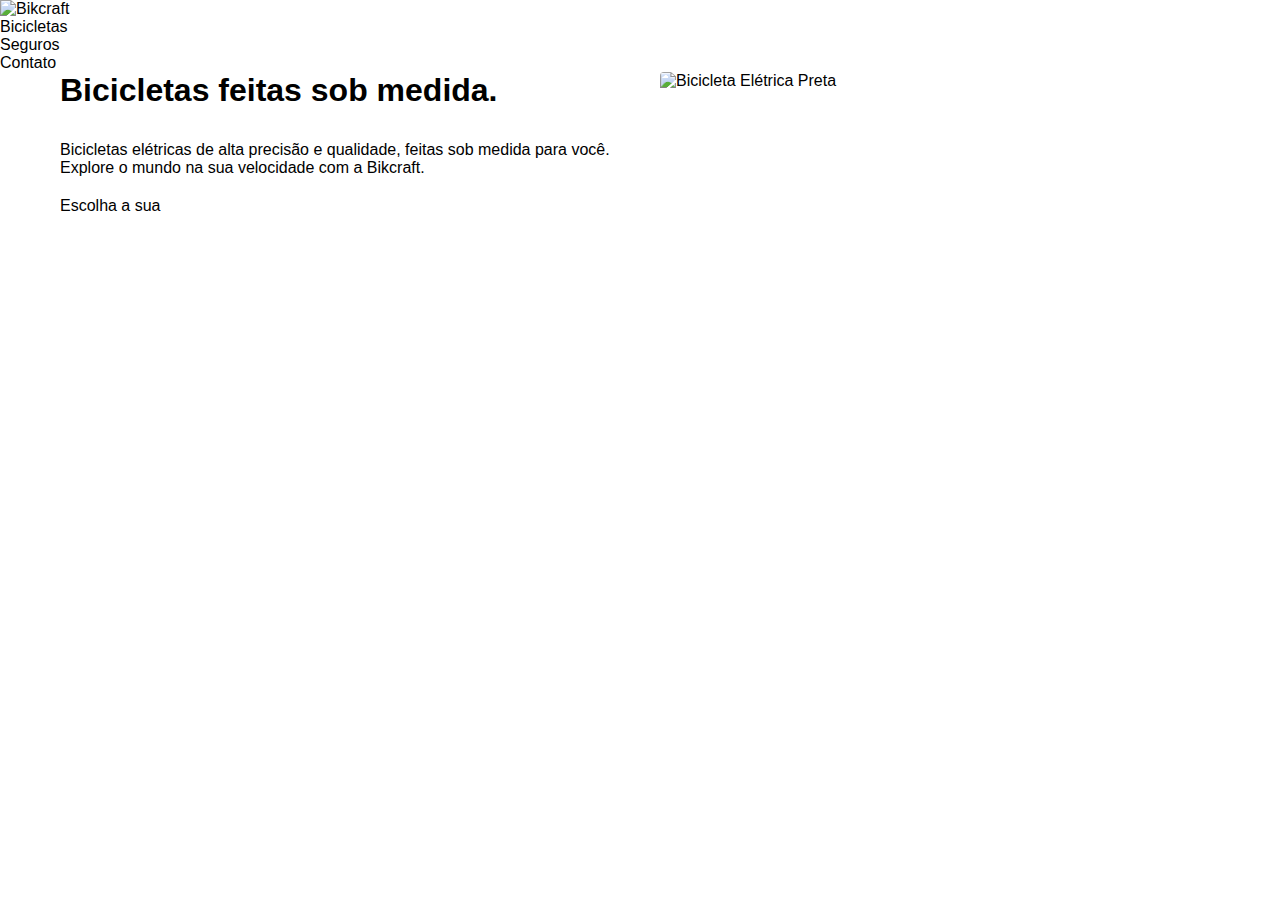
==== index.html @ aed79783 "Atualização tipografias" ====
<!DOCTYPE html>
<html lang="pt-br">

    <head>
        <meta charset="UTF-8">
        <meta http-equiv="X-UA-Compatible" content="IE=edge">
        <meta name="viewport" content="width=device-width, initial-scale=1.0">
        <meta name="description"
            content="Bicicletas elétricas de alta precisão e qualidade, feitas sob medida para você. Explore o mundo na sua velocidade com a Bikcraft.">
        <title>Bikcraft - Bicicletas Elétricas</title>
        <link rel="stylesheet" href="./css/style.css">

        <link rel="preconnect" href="https://fonts.googleapis.com">
        <link rel="preconnect" href="https://fonts.gstatic.com" crossorigin>
        <link href="https://fonts.googleapis.com/css2?"
            family=Poppins:wght@400;600&family=Roboto:wght@400;500&display=swap" rel="stylesheet">
    </head>

    <body>
        <header class="header-bg">
            <div class="header">
                <a href="./"><img src="./img/bikcraft.svg" alt="Bikcraft" /></a>
                <nav aria-label="primaria">
                    <ul class="header-menu">
                        <li><a href="bicicletas.html">Bicicletas</a></li>
                        <li><a href="seguros.html">Seguros</a></li>
                        <li><a href="contato.html">Contato</a></li>
                    </ul>
                </nav>
            </div>
        </header>

        <main class="introducao-bg">
            <div class="introducao">
                <div class="introducao-conteudo cor-0">
                    <h1 class="font-1-xxl">Bicicletas feitas sob medida<span class="cor-p1">.</span></h1>
                    <p class="font-2-l">Bicicletas elétricas de alta precisão e qualidade, feitas sob medida para
                        você. Explore o mundo
                        na sua velocidade com
                        a Bikcraft.</p>
                    <a class="botao" href="./bicicletas.html">Escolha a sua</a>
                </div>
                <div class="introducao-imagem">
                    <img src="./img/fotos/introducao.jpg" alt="Bicicleta Elétrica Preta">
                </div>
            </div>
        </main>
    </body>

</html>
---- css/style.css ----
/* reset */
@import url(./global/global.css);
/* Header */
@import url(./global/header.css);
/* Home */
@import url(./home/intro.css);/*# sourceMappingURL=style.css.map */
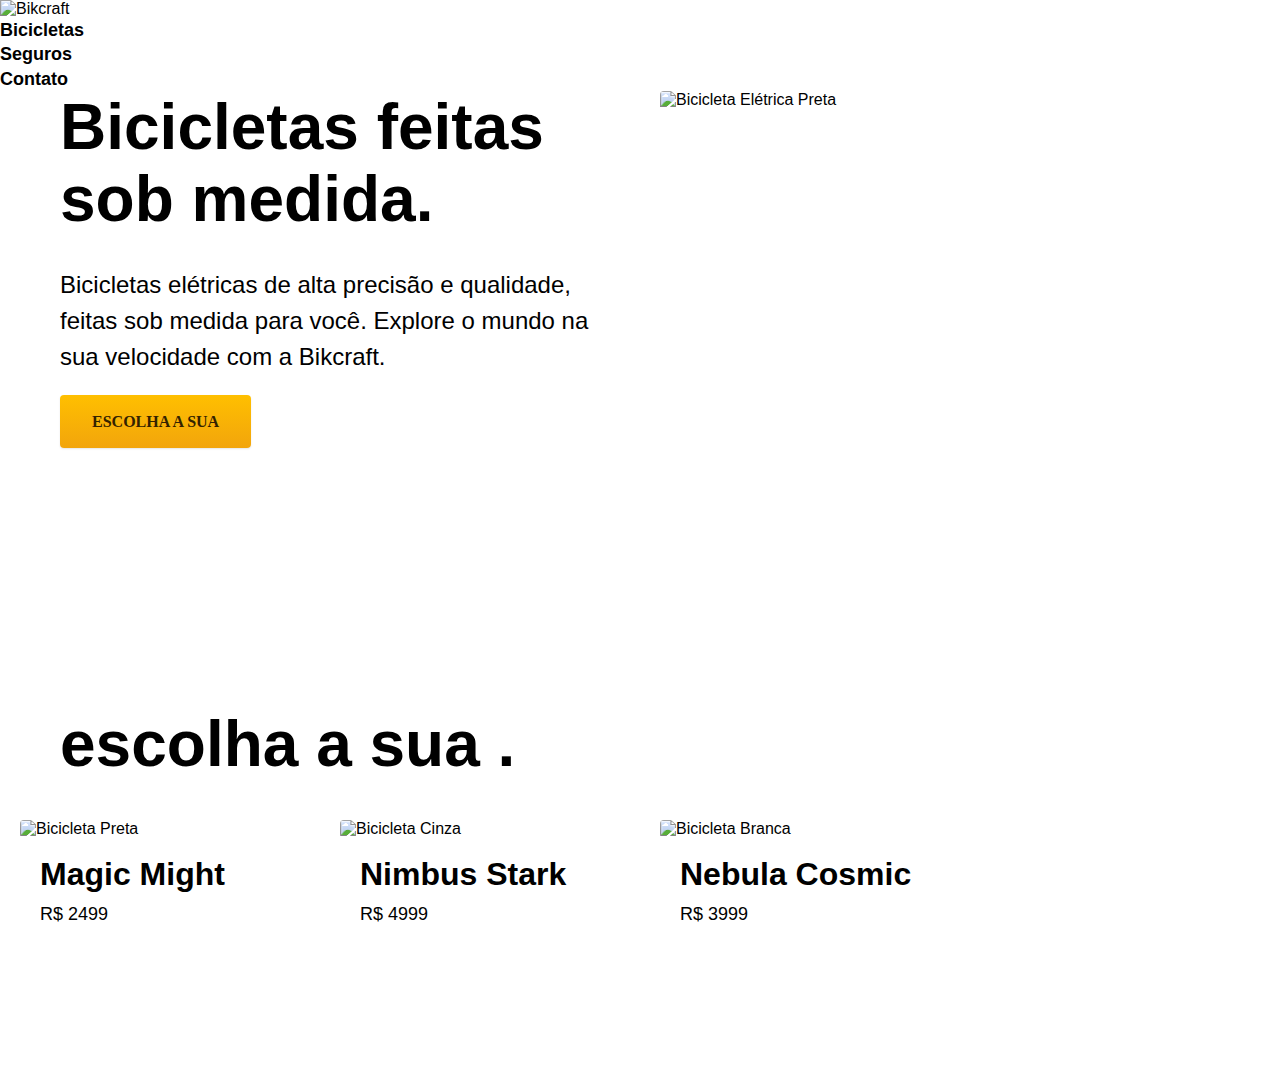
==== commit 934c9dfc: "Criação lista bicicletas" ====
--- a/index.html
+++ b/index.html
@@ -21,7 +21,7 @@
             <div class="header">
                 <a href="./"><img src="./img/bikcraft.svg" alt="Bikcraft" /></a>
                 <nav aria-label="primaria">
-                    <ul class="header-menu">
+                    <ul class="header-menu font-1-m-b cor-0">
                         <li><a href="bicicletas.html">Bicicletas</a></li>
                         <li><a href="seguros.html">Seguros</a></li>
                         <li><a href="contato.html">Contato</a></li>
@@ -45,6 +45,32 @@
                 </div>
             </div>
         </main>
+        <article class="bicicleta-lista">
+            <h2 class="font-1-xxl">escolha a sua <span class="cor-p1">.</span></h2>
+            <ul>
+                <li>
+                    <a href="./bicicletas/magic.html">
+                        <img src="./img/bicicletas/magic-home.jpg" alt="Bicicleta Preta">
+                        <h3 class="font-1-xl">Magic Might</h3>
+                        <span class="font-2-m cor-8">R$ 2499</span>
+                    </a>
+                </li>
+                <li>
+                    <a href="./bicicletas/nimbus.html">
+                        <img src="./img/bicicletas/nimbus-home.jpg" alt="Bicicleta Cinza">
+                        <h3 class="font-1-xl">Nimbus Stark</h3>
+                        <span class="font-2-m cor-8">R$ 4999</span>
+                    </a>
+                </li>
+                <li>
+                    <a href="./bicicletas/nebula.html">
+                        <img src="./img/bicicletas/nebula-home.jpg" alt="Bicicleta Branca">
+                        <h3 class="font-1-xl">Nebula Cosmic</h3>
+                        <span class="font-2-m cor-8">R$ 3999</span>
+                    </a>
+                </li>
+            </ul>
+        </article>
     </body>
 
 </html>
--- a/css/style.css
+++ b/css/style.css
@@ -1,6 +1,10 @@
-/* reset */
+/* Global */
 @import url(./global/global.css);
+@import url(./Utilidades/cores.css);
+@import url(./Utilidades/componentes.css);
+@import url(./Utilidades/tipografia.css);
 /* Header */
 @import url(./global/header.css);
 /* Home */
-@import url(./home/intro.css);/*# sourceMappingURL=style.css.map */+@import url(./home/intro.css);
+@import url(./home/bicicletas.css);/*# sourceMappingURL=style.css.map */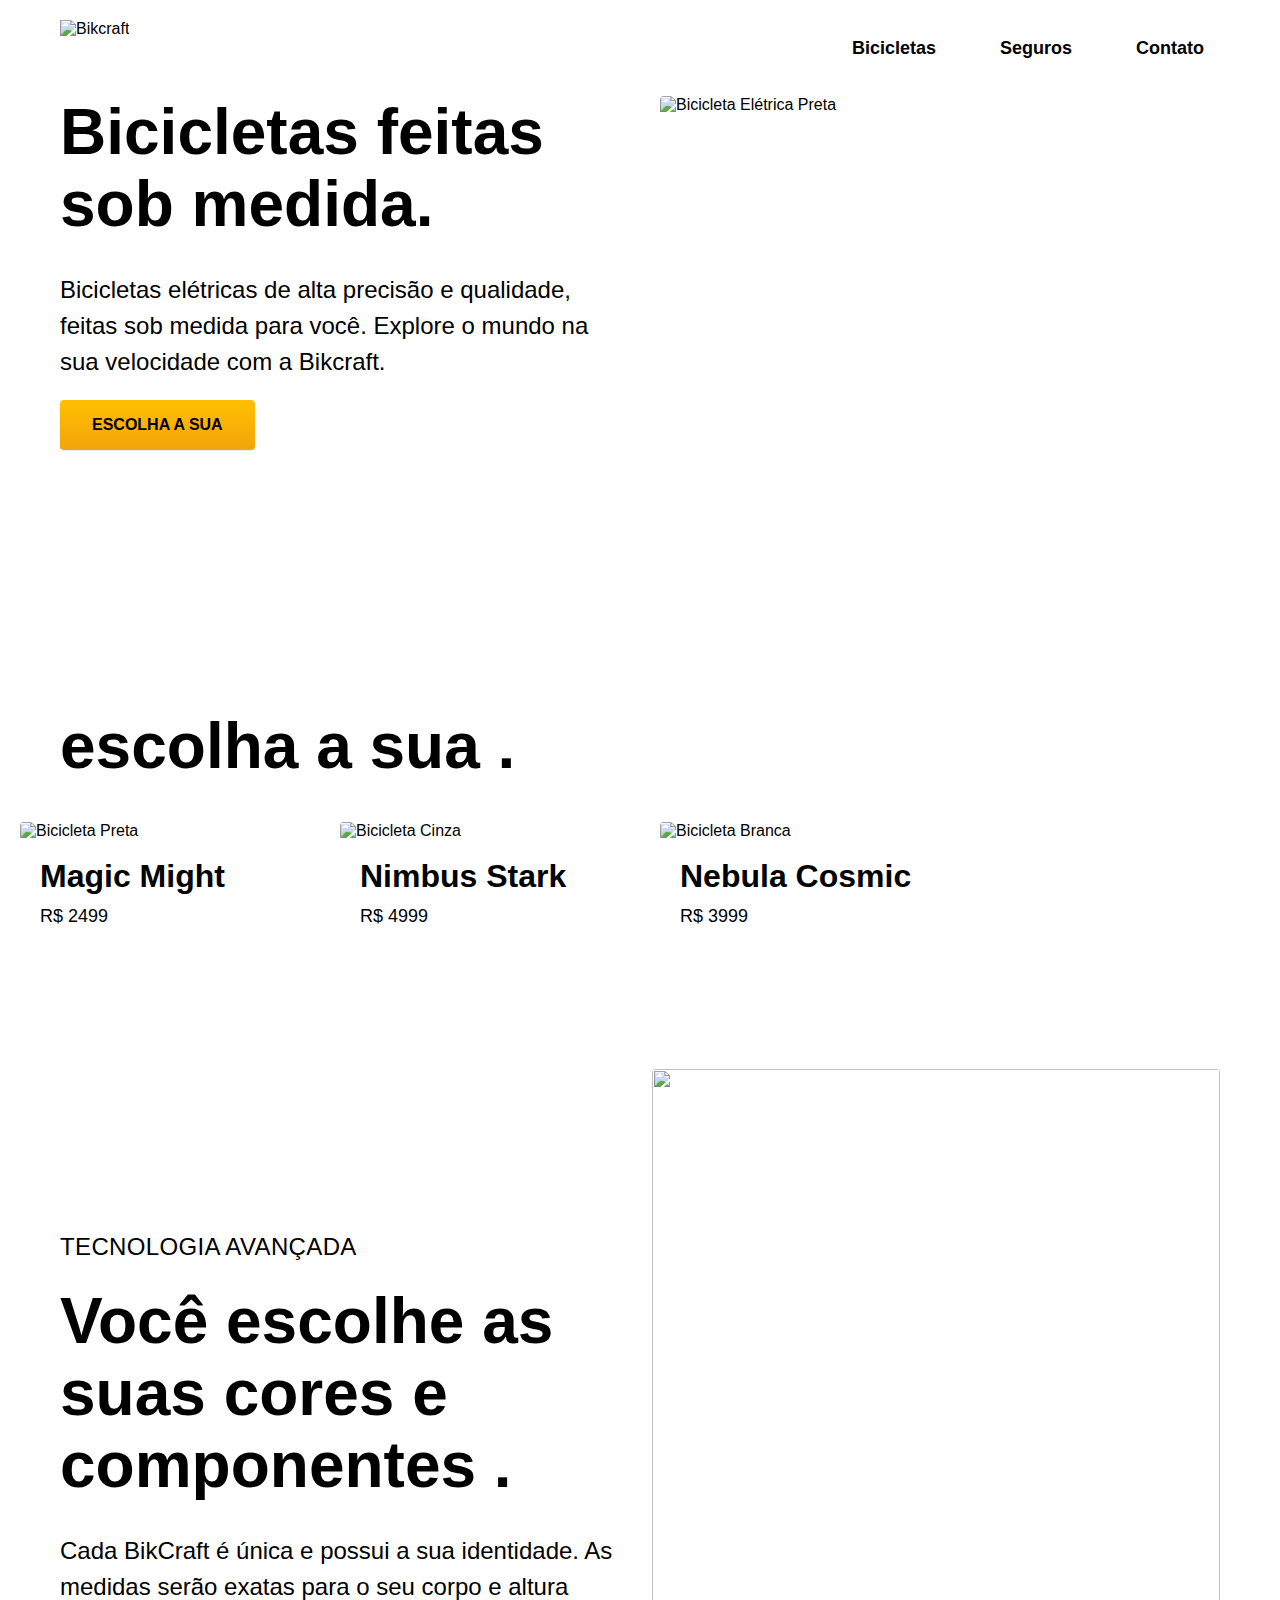
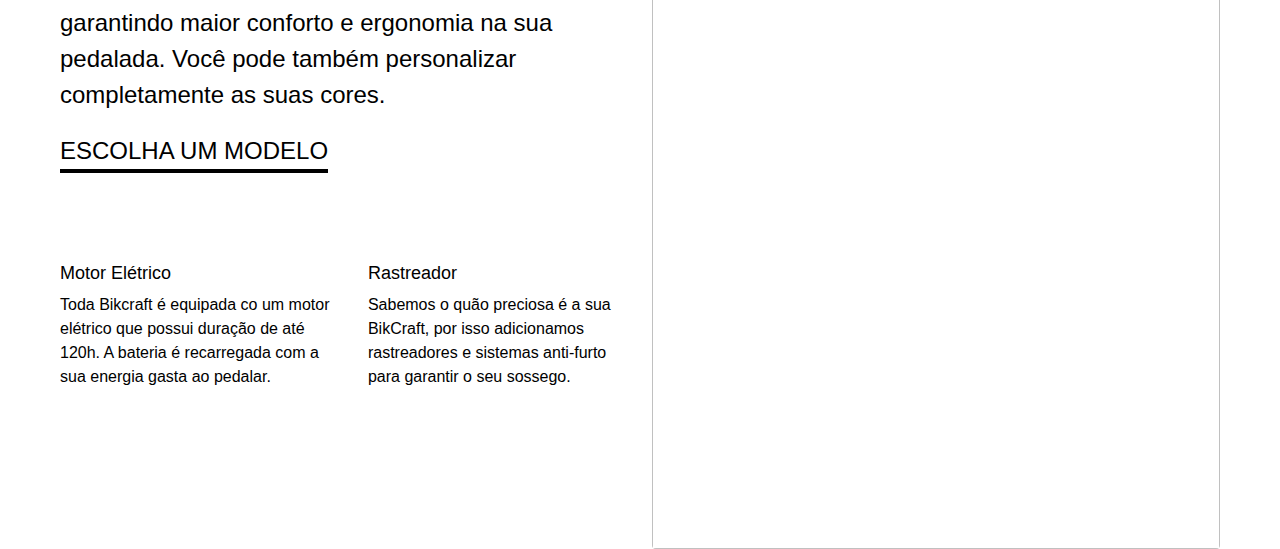
==== commit 31ff1d11: "Estilização tecnologia" ====
--- a/index.html
+++ b/index.html
@@ -18,7 +18,7 @@
 
     <body>
         <header class="header-bg">
-            <div class="header">
+            <div class="container header">
                 <a href="./"><img src="./img/bikcraft.svg" alt="Bikcraft" /></a>
                 <nav aria-label="primaria">
                     <ul class="header-menu font-1-m-b cor-0">
@@ -31,7 +31,7 @@
         </header>
 
         <main class="introducao-bg">
-            <div class="introducao">
+            <div class="container introducao">
                 <div class="introducao-conteudo cor-0">
                     <h1 class="font-1-xxl">Bicicletas feitas sob medida<span class="cor-p1">.</span></h1>
                     <p class="font-2-l">Bicicletas elétricas de alta precisão e qualidade, feitas sob medida para
@@ -46,7 +46,7 @@
             </div>
         </main>
         <article class="bicicleta-lista">
-            <h2 class="font-1-xxl">escolha a sua <span class="cor-p1">.</span></h2>
+            <h2 class="container font-1-xxl">escolha a sua <span class="cor-p1">.</span></h2>
             <ul>
                 <li>
                     <a href="./bicicletas/magic.html">
@@ -71,6 +71,40 @@
                 </li>
             </ul>
         </article>
+        <article class="tecnologia-bg">
+            <div class="tecnologia container">
+                <div class="tecnologia-conteudo">
+                    <span class="font-2-l-b cor-5">Tecnologia Avançada</span>
+                    <h2 class="font-1-xxl cor-0">Você escolhe as suas cores e componentes <span class="cor-p1">.</span>
+                    </h2>
+                    <p class="font-2-l cor-5">Cada BikCraft é única e possui a sua identidade. As medidas serão exatas
+                        para o seu corpo e
+                        altura garantindo maior conforto e ergonomia na sua pedalada. Você pode também personalizar
+                        completamente as suas cores.</p>
+                    <a class="link" href="./bicicletas">Escolha um modelo</a>
+                    <div class="tecnologia-vantagens">
+                        <div>
+                            <img src="./img/icones/eletrica.svg" alt="">
+                            <h3 class="font-1-m cor-0">Motor Elétrico</h3>
+                            <p class="font-2-s cor-5">Toda Bikcraft é equipada co um motor elétrico que possui duração
+                                de
+                                até 120h. A bateria é
+                                recarregada com a sua energia gasta ao pedalar.</p>
+                        </div>
+                        <div>
+                            <img src="./img/icones/rastreador.svg" alt="">
+                            <h3 class="font-1-m cor-0">Rastreador</h3>
+                            <p class="font-2-s cor-5">Sabemos o quão preciosa é a sua BikCraft, por isso adicionamos
+                                rastreadores e sistemas
+                                anti-furto para garantir o seu sossego.</p>
+                        </div>
+                    </div>
+                </div>
+                <div class="tecnologia-img">
+                    <img src="./img/fotos/tecnologia.jpg" alt="">
+                </div>
+            </div>
+        </article>
     </body>
 
 </html>
--- a/css/style.css
+++ b/css/style.css
@@ -7,4 +7,5 @@
 @import url(./global/header.css);
 /* Home */
 @import url(./home/intro.css);
-@import url(./home/bicicletas.css);/*# sourceMappingURL=style.css.map */+@import url(./home/bicicletas.css);
+@import url(./home/tecnologia.css);/*# sourceMappingURL=style.css.map */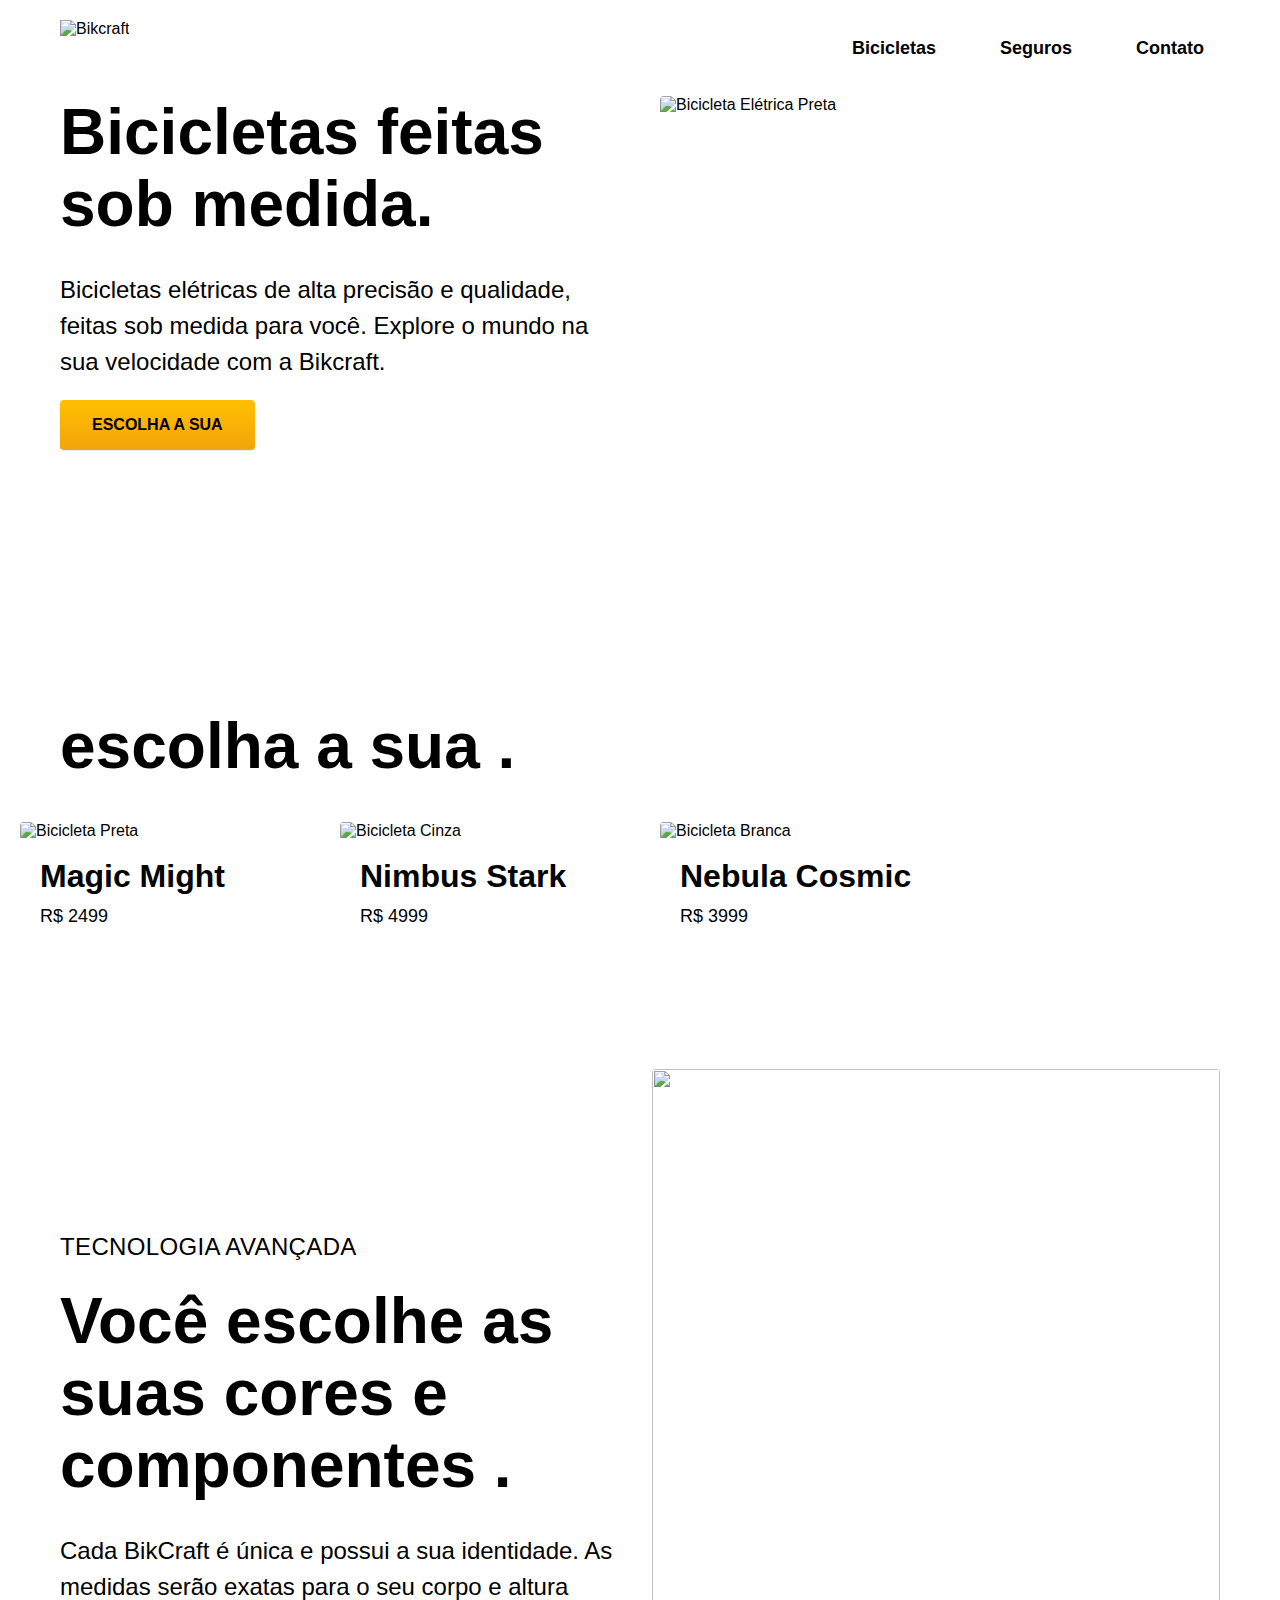
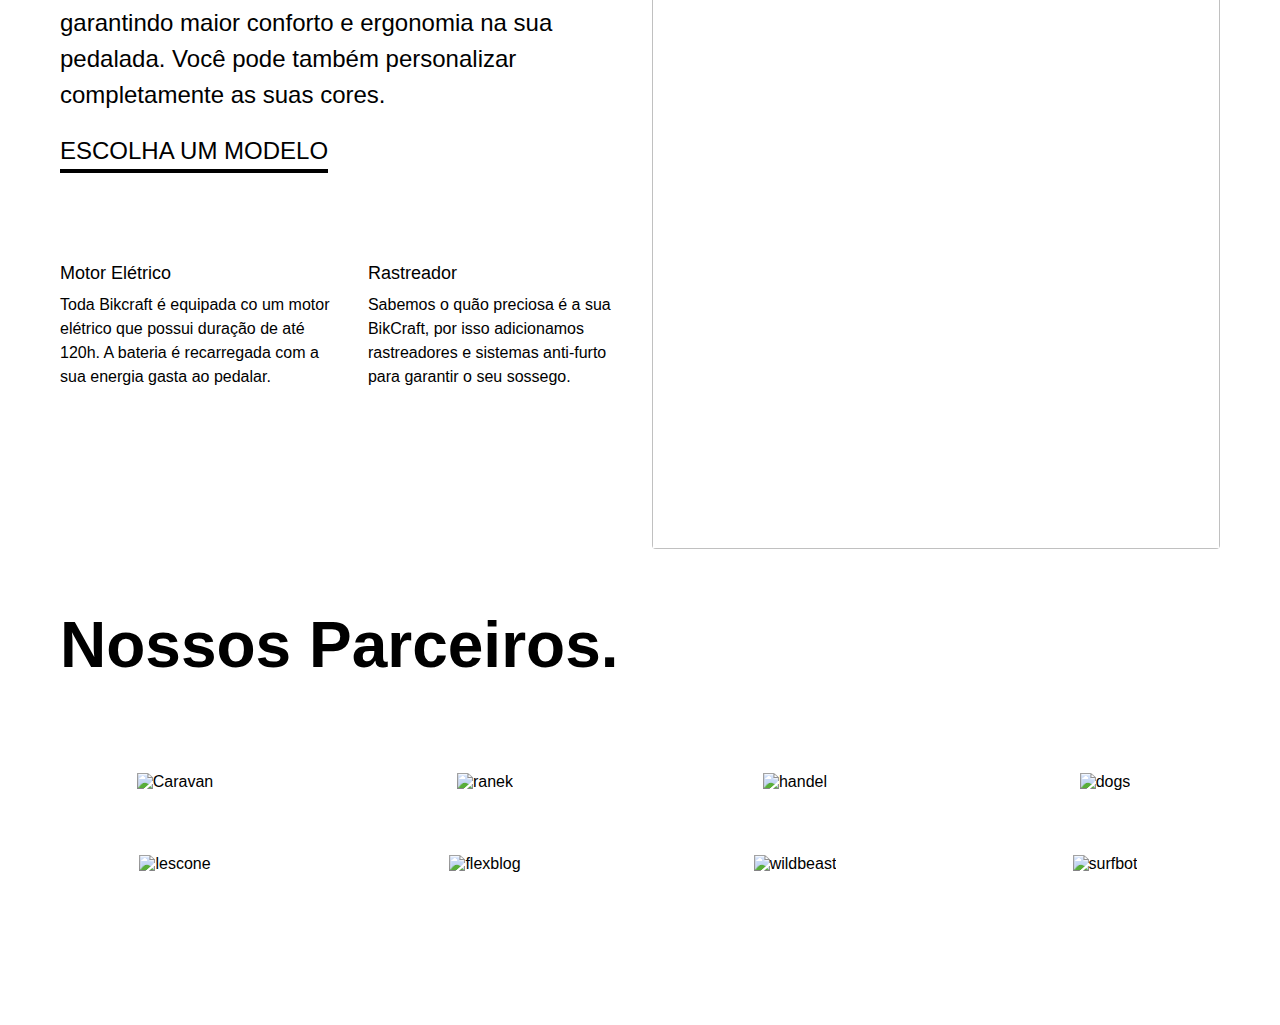
==== commit 31c85c24: "Seção parceiros" ====
--- a/index.html
+++ b/index.html
@@ -105,6 +105,22 @@
                 </div>
             </div>
         </article>
+
+        <section class="parceiros" aria-label="Nossos Parceiros">
+            <h2 class="container font-1-xxl">Nossos Parceiros<span class="cor-p1">.</span></h2>
+
+            <ul>
+                <li><img src="./img/parceiros/caravan.svg" alt="Caravan"></li>
+                <li><img src="./img/parceiros/ranek.svg" alt="ranek"></li>
+                <li><img src="./img/parceiros/handel.svg" alt="handel"></li>
+                <li><img src="./img/parceiros/dogs.svg" alt="dogs"></li>
+                <li><img src="./img/parceiros/lescone.svg" alt="lescone"></li>
+                <li><img src="./img/parceiros/flexblog.svg" alt="flexblog"></li>
+                <li><img src="./img/parceiros/wildbeast.svg" alt="wildbeast"></li>
+                <li><img src="./img/parceiros/surfbot.svg" alt="surfbot"></li>
+            </ul>
+        </section>
+
     </body>
 
 </html>
--- a/css/style.css
+++ b/css/style.css
@@ -8,4 +8,6 @@
 /* Home */
 @import url(./home/intro.css);
 @import url(./home/bicicletas.css);
-@import url(./home/tecnologia.css);/*# sourceMappingURL=style.css.map */+@import url(./home/tecnologia.css);
+@import url(./home/parceiros.css);
+@import url(./home/depoimento.css);/*# sourceMappingURL=style.css.map */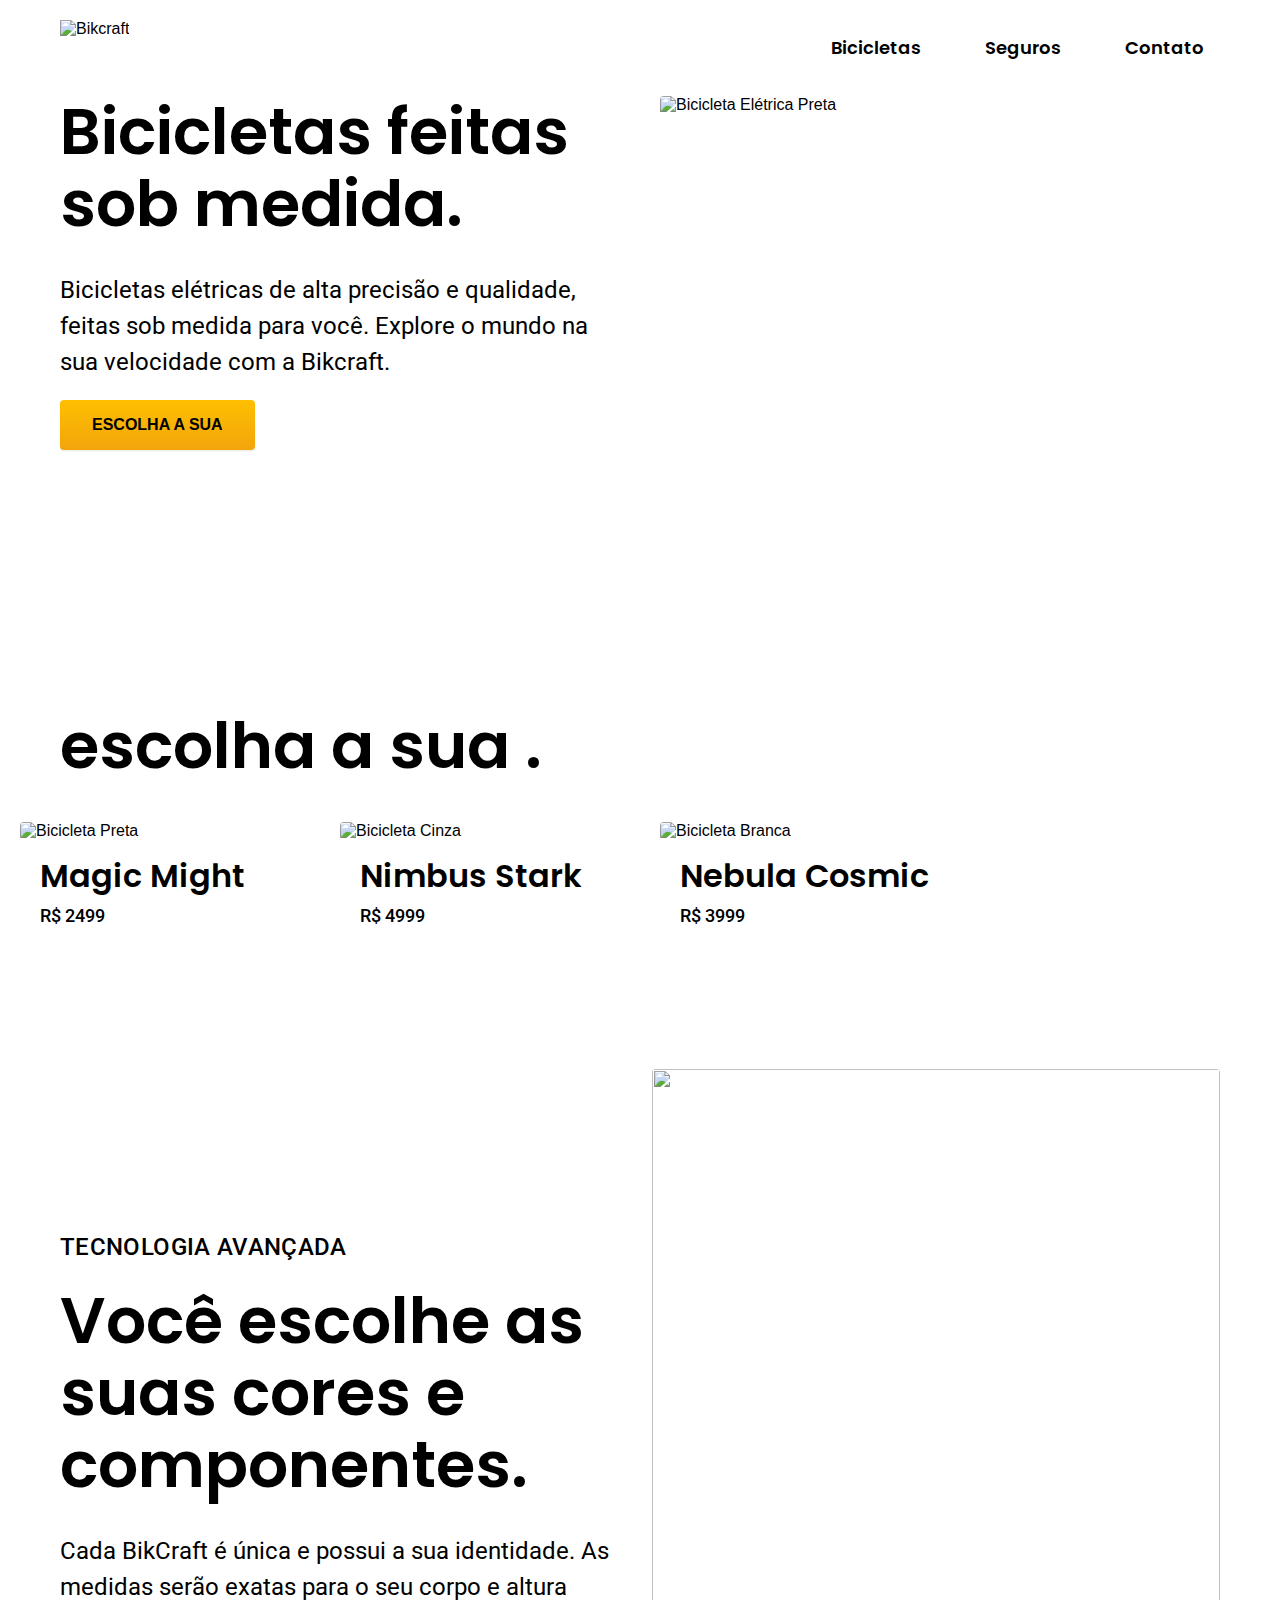
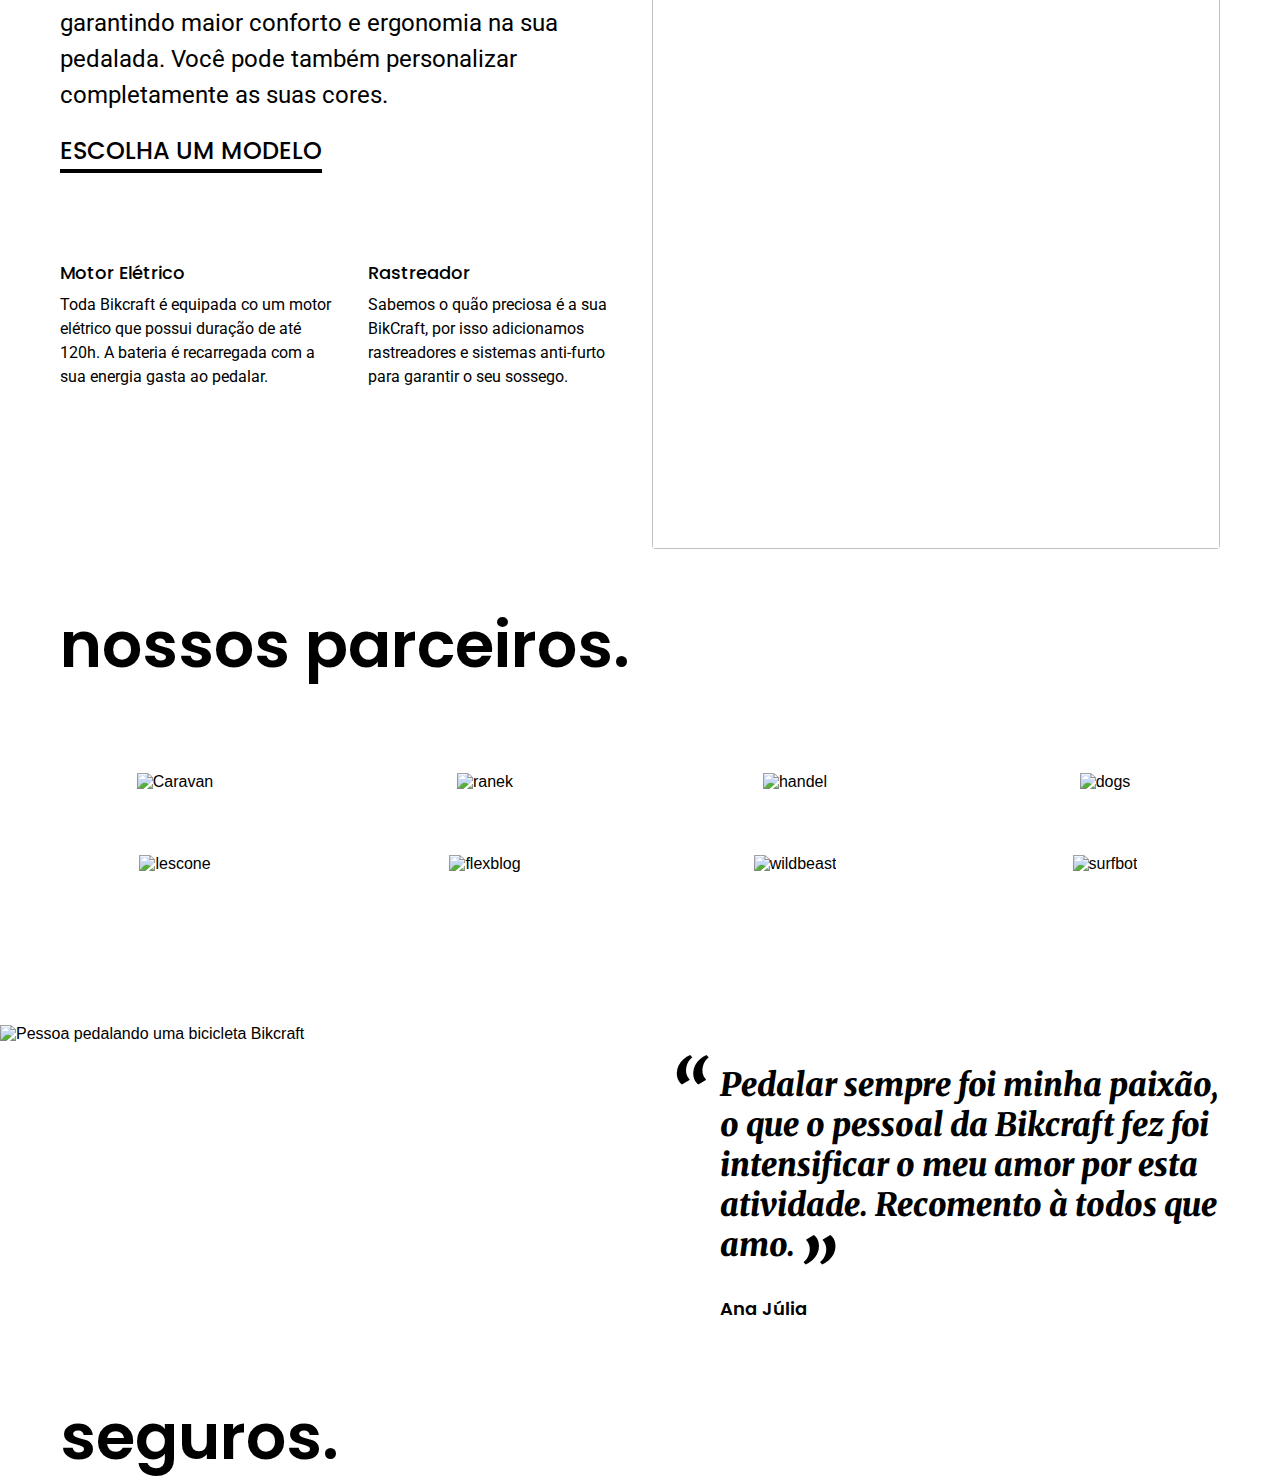
==== commit 9ddce65a: "Seção depoimentos" ====
--- a/index.html
+++ b/index.html
@@ -12,8 +12,9 @@
 
         <link rel="preconnect" href="https://fonts.googleapis.com">
         <link rel="preconnect" href="https://fonts.gstatic.com" crossorigin>
-        <link href="https://fonts.googleapis.com/css2?"
-            family=Poppins:wght@400;600&family=Roboto:wght@400;500&display=swap" rel="stylesheet">
+        <link
+            href="https://fonts.googleapis.com/css2?family=Merriweather:ital,wght@1,900&family=Poppins:wght@400;600;800&family=Roboto:wght@400;500&display=swap"
+            rel="stylesheet">
     </head>
 
     <body>
@@ -75,7 +76,7 @@
             <div class="tecnologia container">
                 <div class="tecnologia-conteudo">
                     <span class="font-2-l-b cor-5">Tecnologia Avançada</span>
-                    <h2 class="font-1-xxl cor-0">Você escolhe as suas cores e componentes <span class="cor-p1">.</span>
+                    <h2 class="font-1-xxl cor-0">Você escolhe as suas cores e componentes<span class="cor-p1">.</span>
                     </h2>
                     <p class="font-2-l cor-5">Cada BikCraft é única e possui a sua identidade. As medidas serão exatas
                         para o seu corpo e
@@ -107,7 +108,7 @@
         </article>
 
         <section class="parceiros" aria-label="Nossos Parceiros">
-            <h2 class="container font-1-xxl">Nossos Parceiros<span class="cor-p1">.</span></h2>
+            <h2 class="container font-1-xxl">nossos parceiros<span class="cor-p1">.</span></h2>
 
             <ul>
                 <li><img src="./img/parceiros/caravan.svg" alt="Caravan"></li>
@@ -121,6 +122,26 @@
             </ul>
         </section>
 
+        <section class="depoimento" aria-label="Depoimento">
+            <div>
+                <img src="./img/fotos/depoimento.jpg" alt="Pessoa pedalando uma bicicleta Bikcraft">
+            </div>
+            <div class="depoimento-conteudo">
+                <blockquote class="font-1-xl cor-p5">
+                    <p>Pedalar sempre foi minha paixão, o que o pessoal da Bikcraft fez foi intensificar o meu amor por
+                        esta atividade. Recomento à todos que amo.</p>
+                </blockquote>
+                <span class="font-1-m-b cor-p4">Ana Júlia</span>
+            </div>
+        </section>
+
+        <article class="seguros-bg">
+            <div class="seguros container">
+                <h2 class="font-1-xxl cor-0">seguros<span class="cor-p1">.</span>
+                </h2>
+            </div>
+        </article>
+
     </body>
 
 </html>
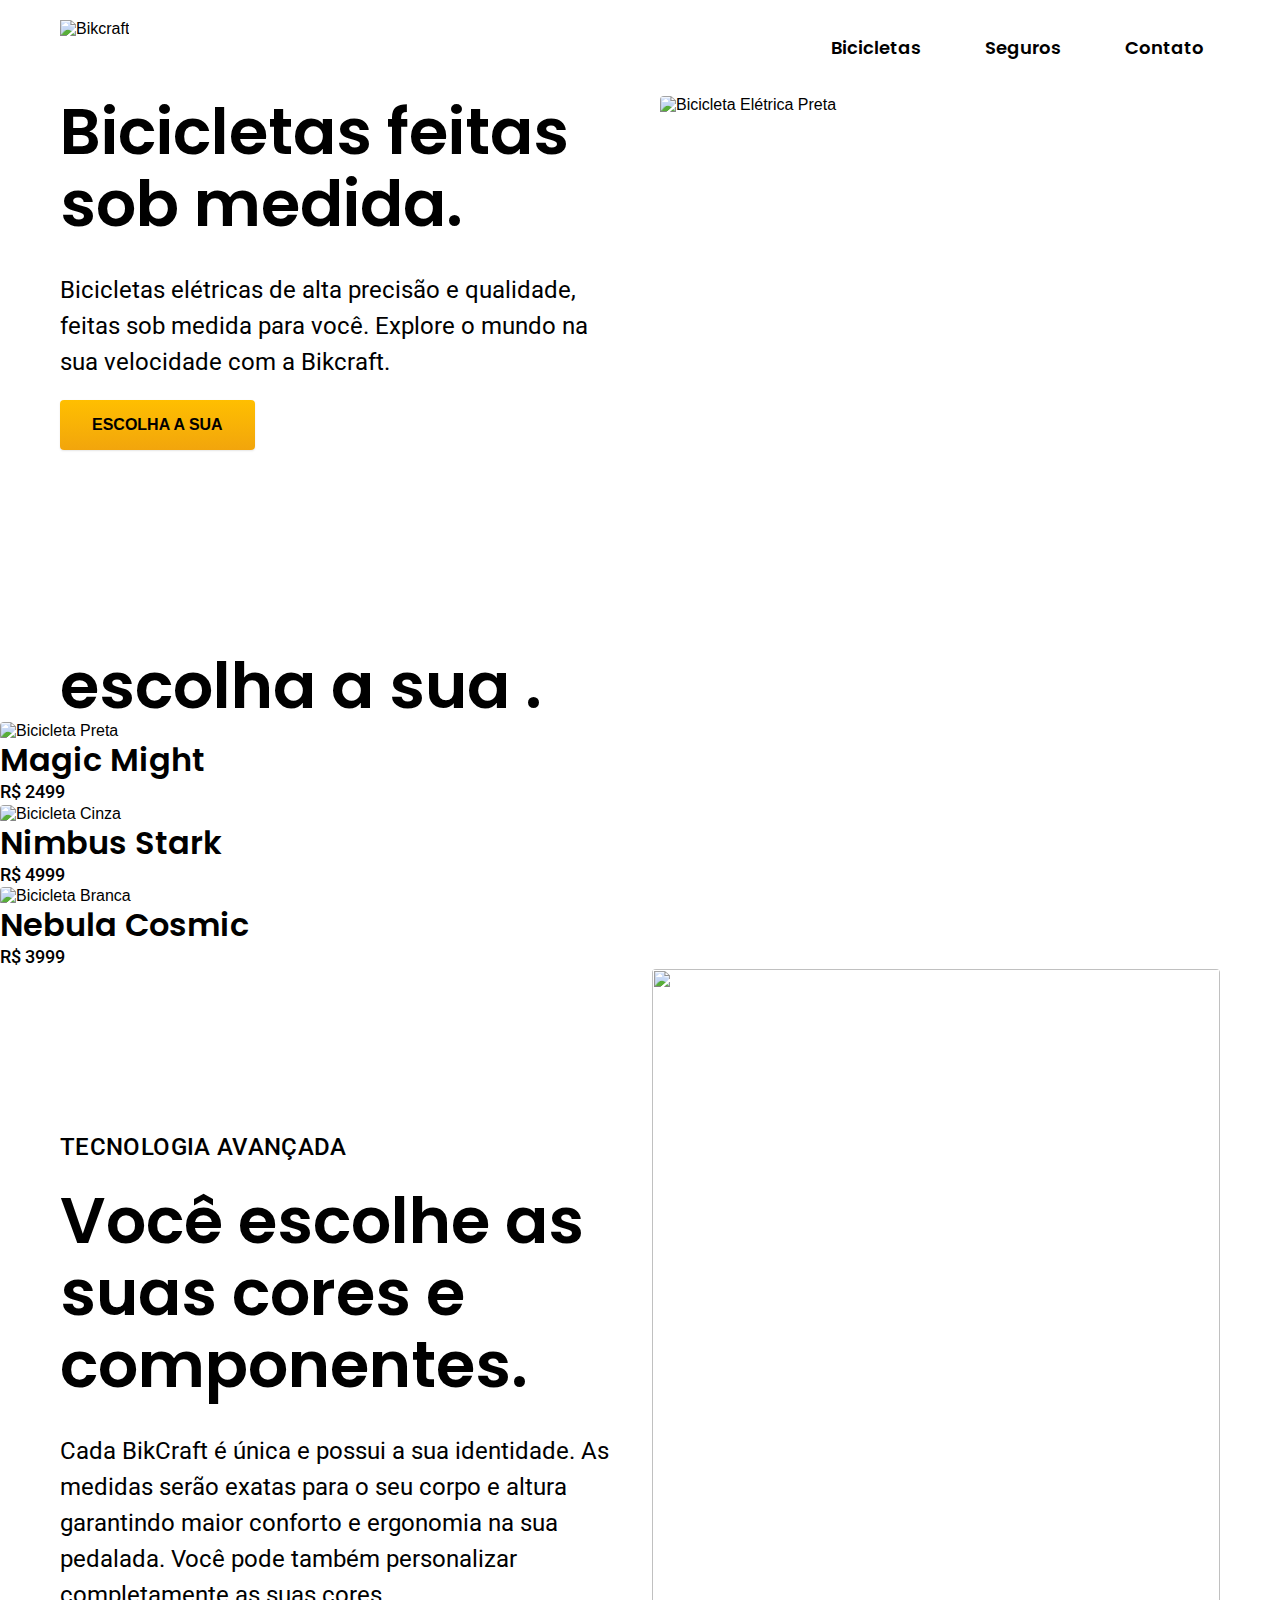
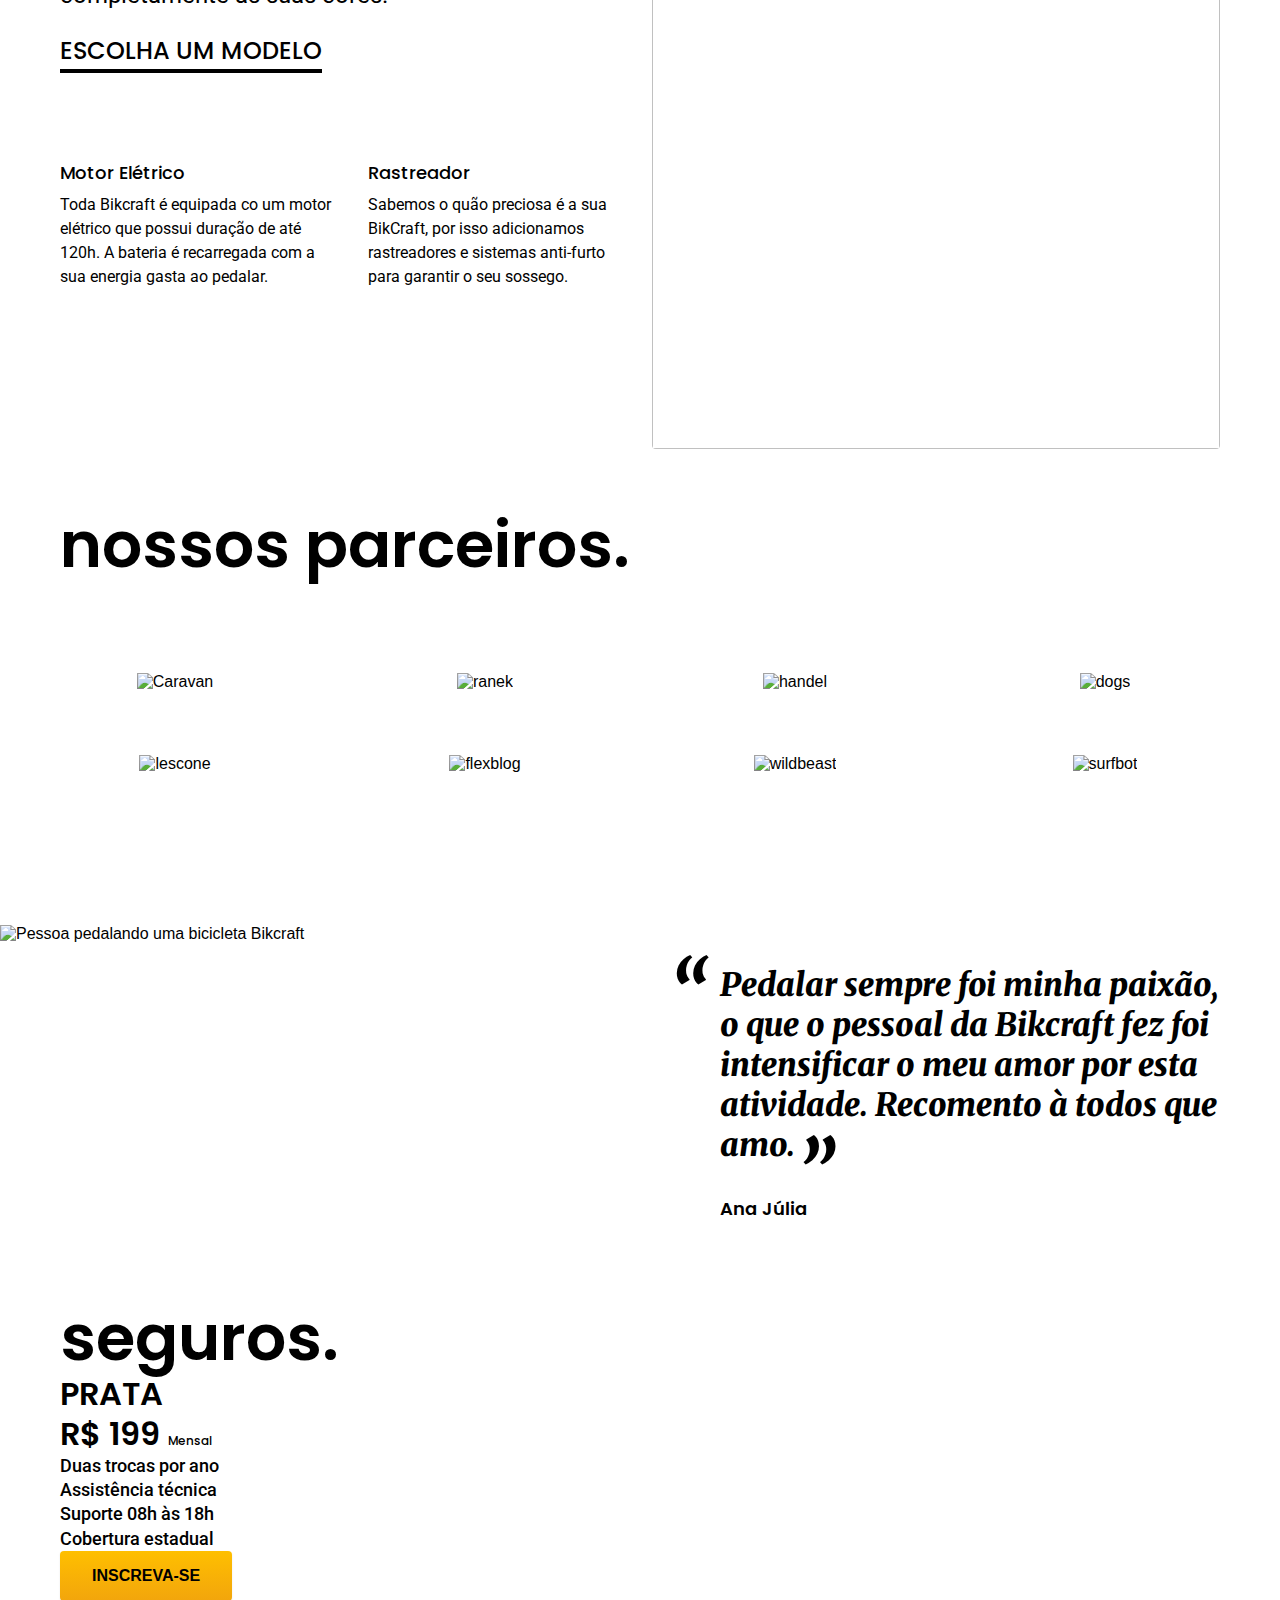
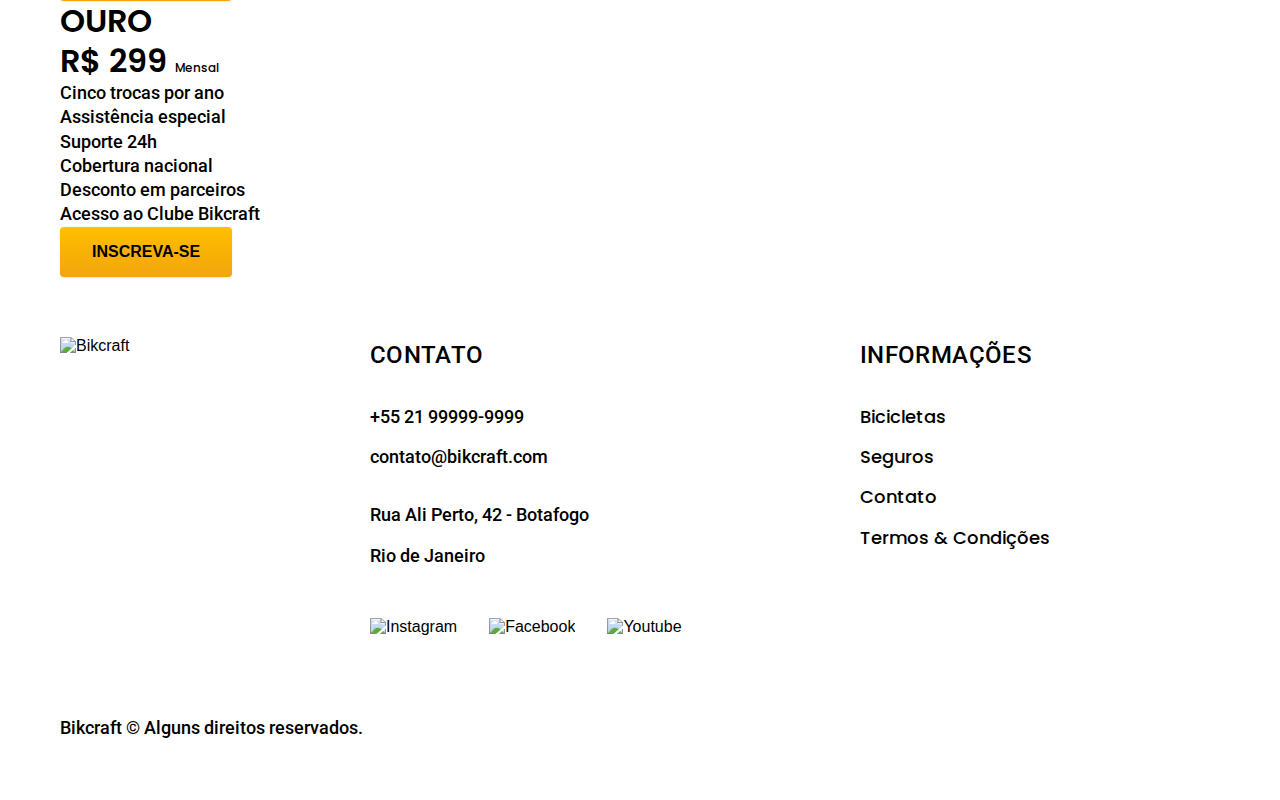
==== commit 526bda83: "Footer" ====
--- a/index.html
+++ b/index.html
@@ -23,9 +23,9 @@
                 <a href="./"><img src="./img/bikcraft.svg" alt="Bikcraft" /></a>
                 <nav aria-label="primaria">
                     <ul class="header-menu font-1-m-b cor-0">
-                        <li><a href="bicicletas.html">Bicicletas</a></li>
-                        <li><a href="seguros.html">Seguros</a></li>
-                        <li><a href="contato.html">Contato</a></li>
+                        <li><a href="./bicicletas.html">Bicicletas</a></li>
+                        <li><a href="./seguros.html">Seguros</a></li>
+                        <li><a href="./contato.html">Contato</a></li>
                     </ul>
                 </nav>
             </div>
@@ -139,9 +139,66 @@
             <div class="seguros container">
                 <h2 class="font-1-xxl cor-0">seguros<span class="cor-p1">.</span>
                 </h2>
+                <div class="seguros-item">
+                    <h3 class="font-1-xl cor-6">PRATA</h3>
+                    <span class="font-1-xl cor-0">R$ 199 <span class="font-1-xs cor-6">Mensal</span></span>
+                    <ul class="font-2-m cor-0">
+                        <li>Duas trocas por ano</li>
+                        <li>Assistência técnica</li>
+                        <li>Suporte 08h às 18h</li>
+                        <li>Cobertura estadual</li>
+                    </ul>
+                    <a href="./orcamento.html" class="botao secundario">Inscreva-se</a>
+                </div>
+                <div class="seguros-item">
+                    <h3 class="font-1-xl cor-p1">OURO</h3>
+                    <span class="font-1-xl cor-0">R$ 299 <span class="font-1-xs cor-6">Mensal</span></span>
+                    <ul class="font-2-m cor-0">
+                        <li>Cinco trocas por ano</li>
+                        <li>Assistência especial</li>
+                        <li>Suporte 24h</li>
+                        <li>Cobertura nacional</li>
+                        <li>Desconto em parceiros</li>
+                        <li>Acesso ao Clube Bikcraft</li>
+                    </ul>
+                    <a href="./orcamento.html" class="botao">Inscreva-se</a>
+                </div>
             </div>
         </article>
 
+        <footer class="footer-bg">
+            <div class="footer container">
+                <img src="./img/bikcraft.svg" alt="Bikcraft">
+                <div class="footer-contato">
+                    <h3 class="cor-0 font-2-l-b">Contato</h3>
+                    <ul class="cor-5 font-2-m">
+                        <li><a href="tel:+5521999999999">+55 21 99999-9999</a></li>
+                        <li><a href="mailto:contato@bikcraft.com">contato@bikcraft.com</a></li>
+                        <li>Rua Ali Perto, 42 - Botafogo</li>
+                        <li>Rio de Janeiro</li>
+                    </ul>
+                    <div class="footer-redes">
+                        <a href="#"><img src="./img/redes/instagram.svg" alt="Instagram"></a>
+                        <a href="#"><img src="./img/redes/facebook.svg" alt="Facebook"></a>
+                        <a href="#"><img src="./img/redes/youtube.svg" alt="Youtube"></a>
+
+                    </div>
+                </div>
+                <div class="footer-informacoes">
+                    <h3 class="font-2-l-b cor-0">Informações</h3>
+                    <nav>
+                        <ul class="font-1-m cor-5">
+                            <li><a href="./bicicletas.html">Bicicletas</a></li>
+                            <li><a href="./seguros.html">Seguros</a></li>
+                            <li><a href="./contato.html">Contato</a></li>
+                            <li><a href="./termos.html">Termos & Condições</a></li>
+                        </ul>
+                    </nav>
+                </div>
+                <p class="font-2-m cor-6 footer-copy">Bikcraft &copy; Alguns direitos reservados.</p>
+            </div>
+        </footer>
+
     </body>
 
 </html>
--- a/css/style.css
+++ b/css/style.css
@@ -3,11 +3,15 @@
 @import url(./Utilidades/cores.css);
 @import url(./Utilidades/componentes.css);
 @import url(./Utilidades/tipografia.css);
-/* Header */
+/* Header & Footer */
 @import url(./global/header.css);
+@import url(./global/footer.css);
 /* Home */
 @import url(./home/intro.css);
-@import url(./home/bicicletas.css);
 @import url(./home/tecnologia.css);
 @import url(./home/parceiros.css);
-@import url(./home/depoimento.css);/*# sourceMappingURL=style.css.map */+@import url(./home/depoimento.css);
+/* Bicicletas */
+@import url(./bicicletas/bicicletas.css);
+/* Seguros */
+@import url(./seguros/seguros.css);/*# sourceMappingURL=style.css.map */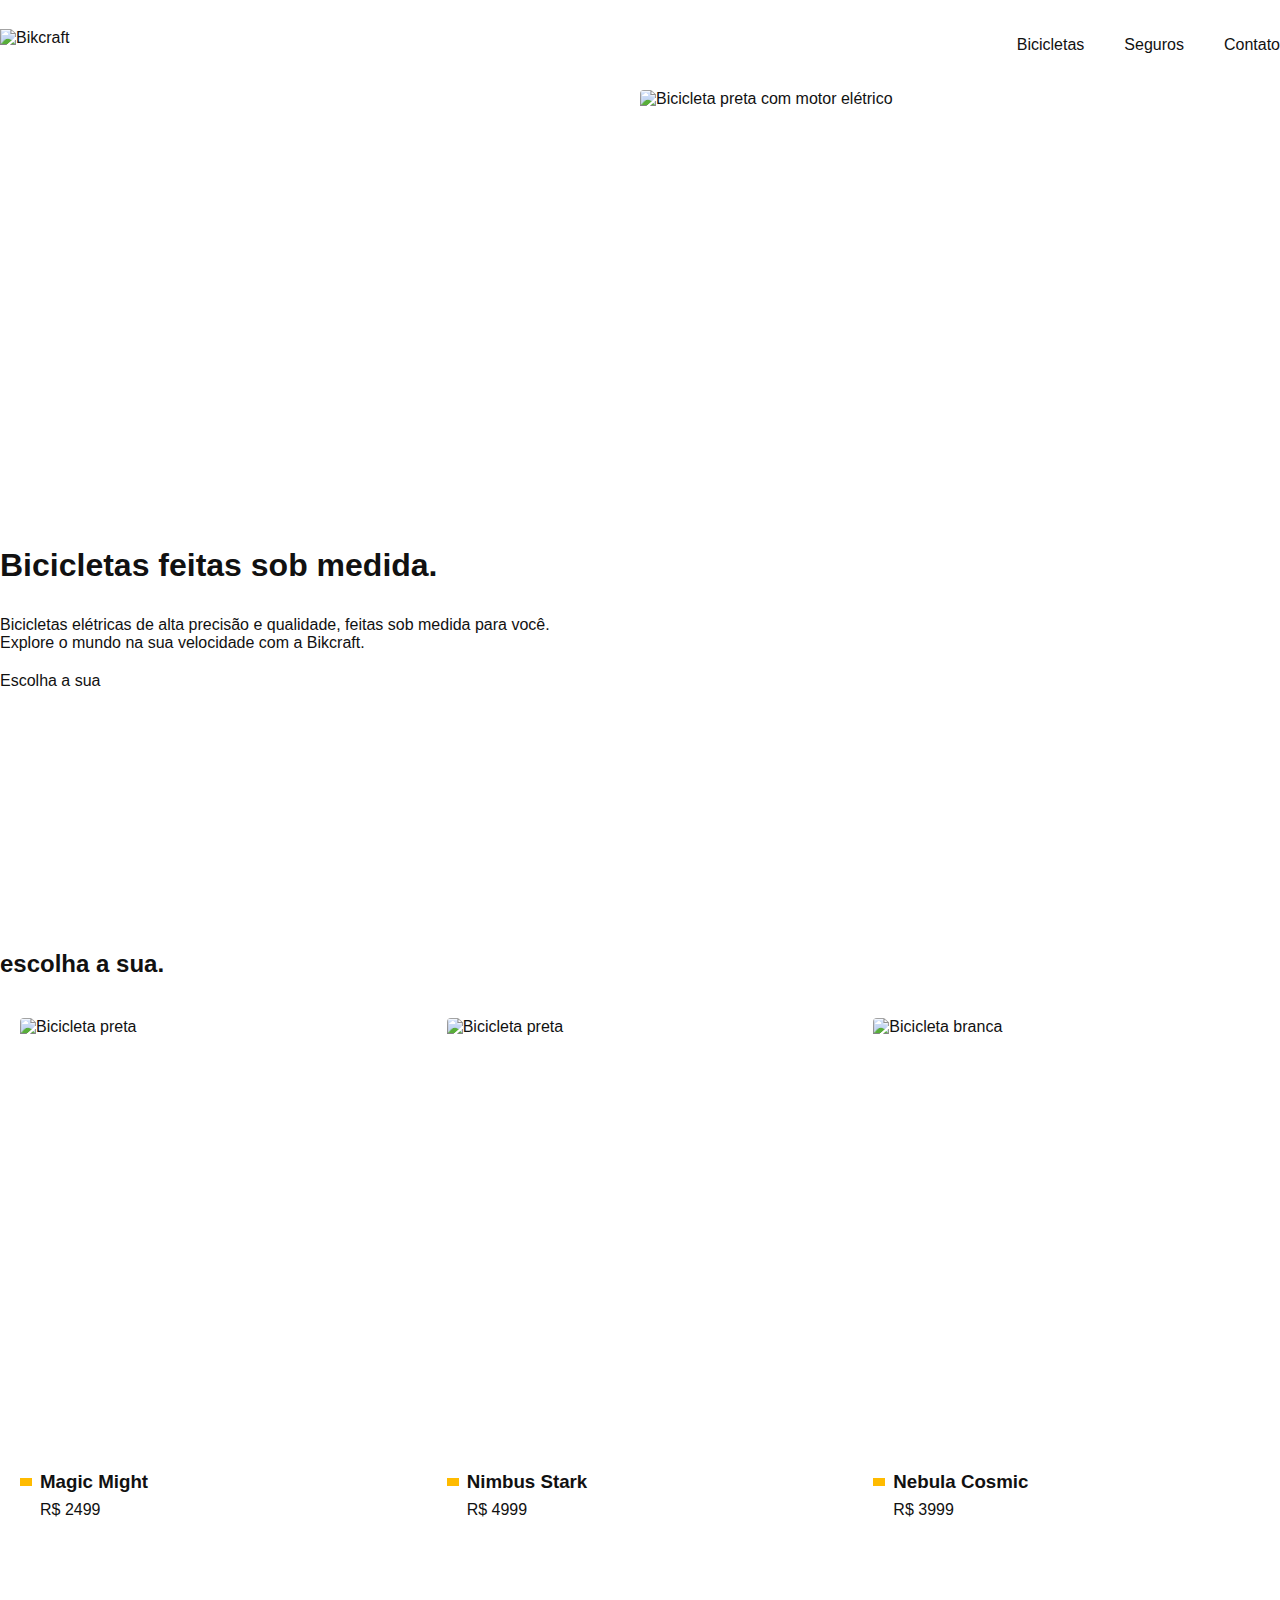
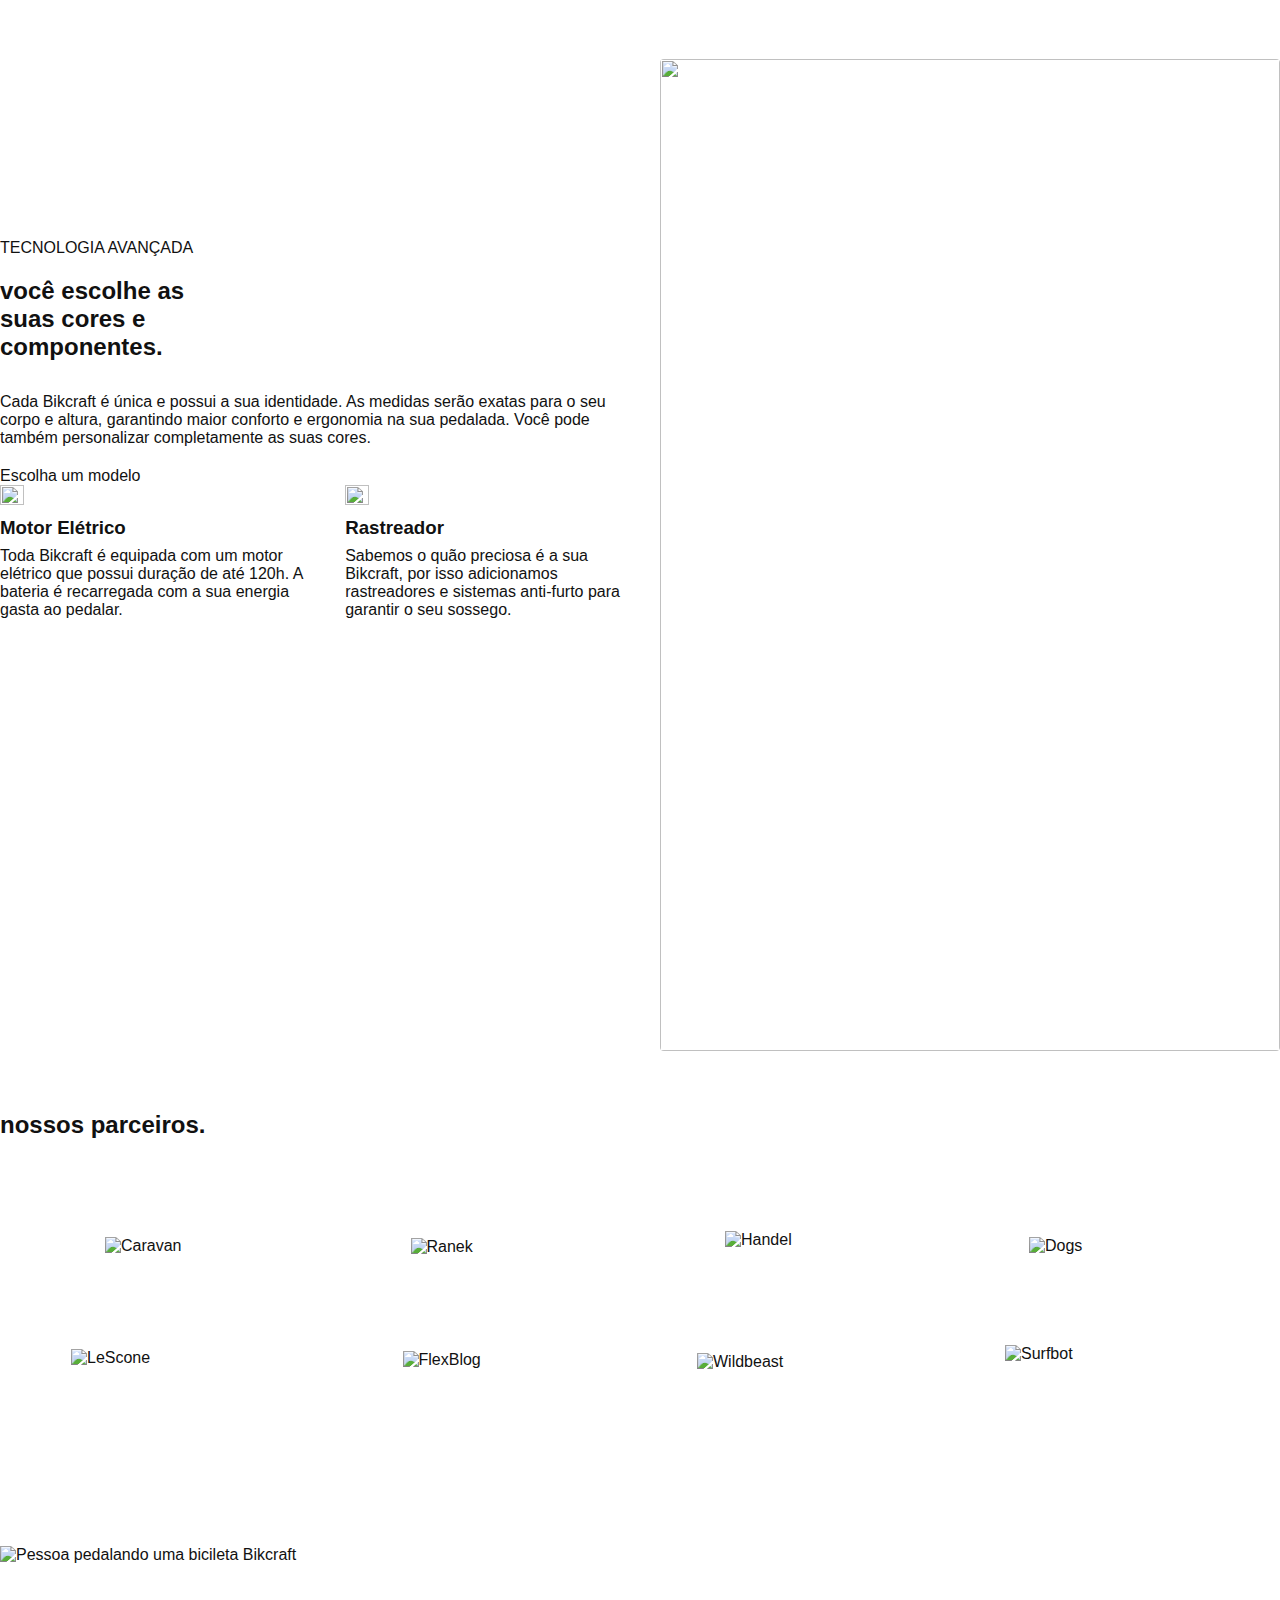
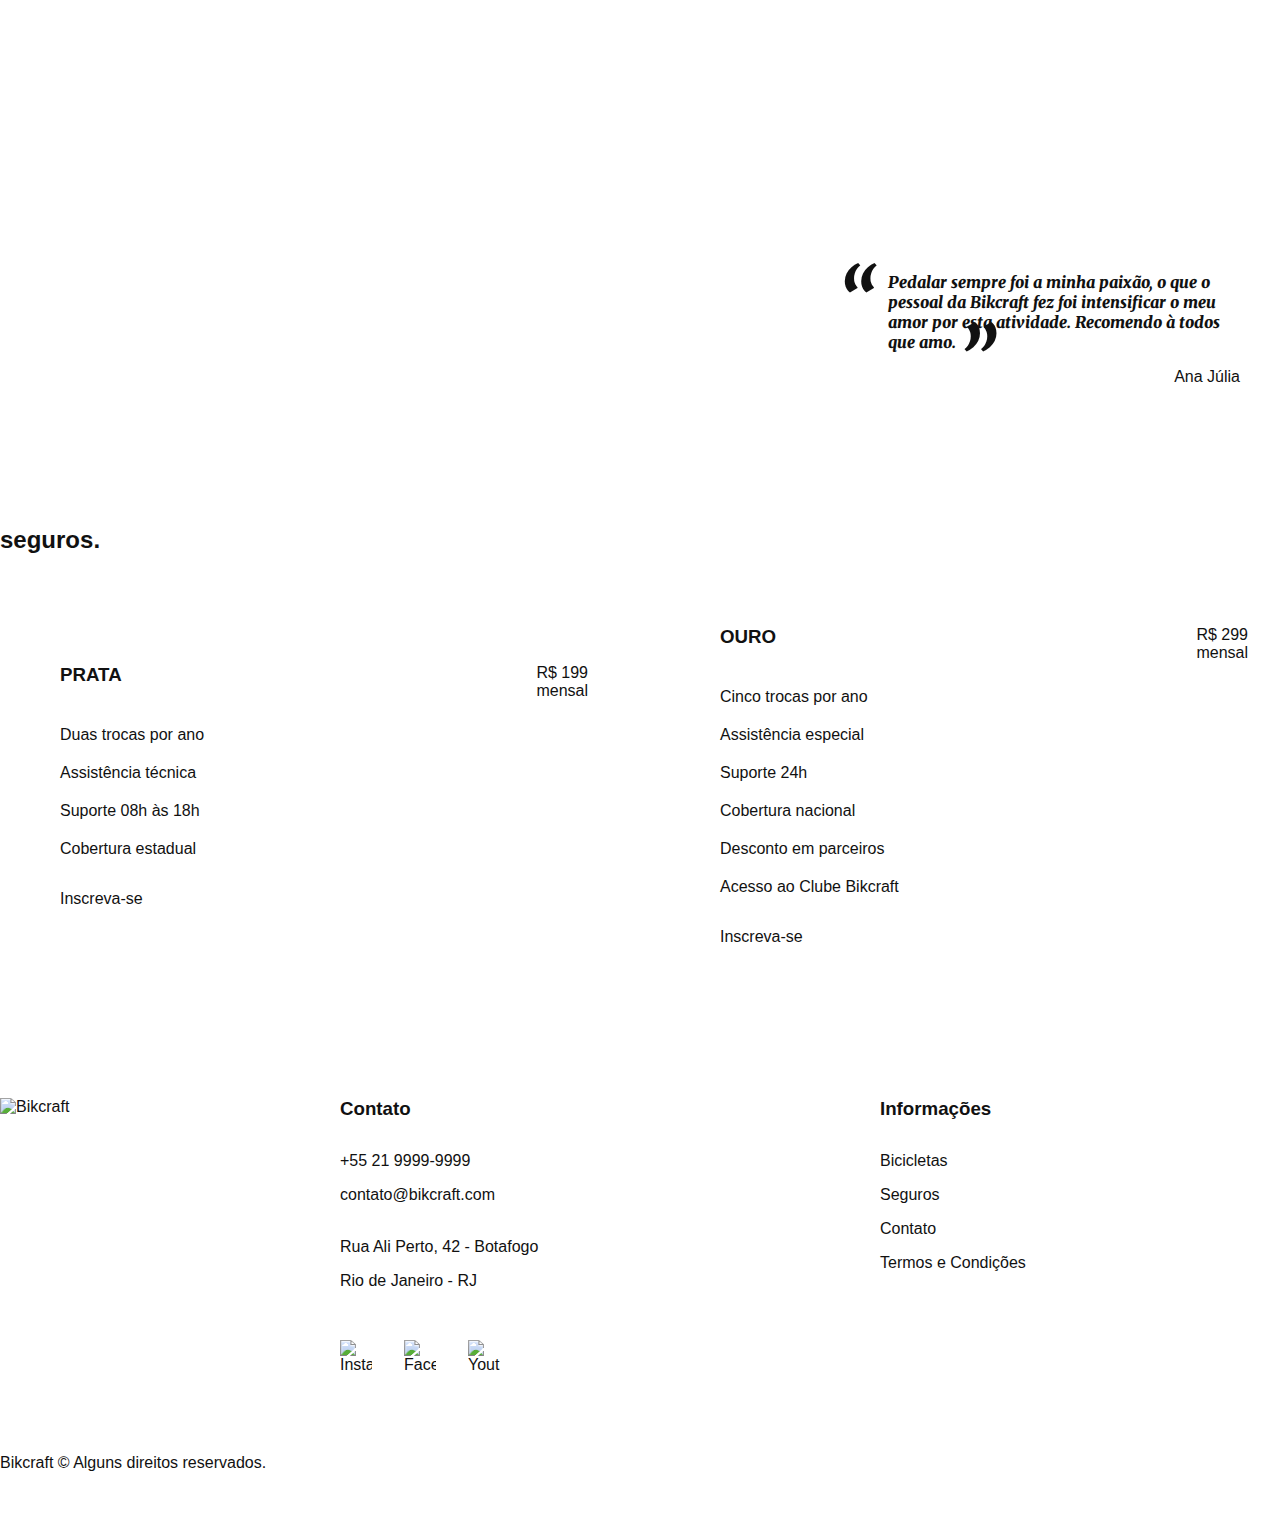
==== commit 5b515850: "HTML - CSS Concluídos" ====
--- a/index.html
+++ b/index.html
@@ -1,204 +1,195 @@
 <!DOCTYPE html>
 <html lang="pt-br">
 
-    <head>
-        <meta charset="UTF-8">
-        <meta http-equiv="X-UA-Compatible" content="IE=edge">
-        <meta name="viewport" content="width=device-width, initial-scale=1.0">
-        <meta name="description"
-            content="Bicicletas elétricas de alta precisão e qualidade, feitas sob medida para você. Explore o mundo na sua velocidade com a Bikcraft.">
-        <title>Bikcraft - Bicicletas Elétricas</title>
-        <link rel="stylesheet" href="./css/style.css">
+<head>
+  <meta charset="UTF-8">
+  <meta name="viewport" content="width=device-width, initial-scale=1.0">
+  <title>Bikcraft - Bicicletas Elétricas</title>
+  <meta name="description" content="Bicicletas elétricas de alta precisão e qualidade,  feitas sob medida para o cliente. Explore o mundo na sua velocidade com a Bikcraft.">
 
-        <link rel="preconnect" href="https://fonts.googleapis.com">
-        <link rel="preconnect" href="https://fonts.gstatic.com" crossorigin>
-        <link
-            href="https://fonts.googleapis.com/css2?family=Merriweather:ital,wght@1,900&family=Poppins:wght@400;600;800&family=Roboto:wght@400;500&display=swap"
-            rel="stylesheet">
-    </head>
+  <link rel="icon" href="./favicon.svg" type="image/svg+xml">
 
-    <body>
-        <header class="header-bg">
-            <div class="container header">
-                <a href="./"><img src="./img/bikcraft.svg" alt="Bikcraft" /></a>
-                <nav aria-label="primaria">
-                    <ul class="header-menu font-1-m-b cor-0">
-                        <li><a href="./bicicletas.html">Bicicletas</a></li>
-                        <li><a href="./seguros.html">Seguros</a></li>
-                        <li><a href="./contato.html">Contato</a></li>
-                    </ul>
-                </nav>
-            </div>
-        </header>
+  <link href="./css/style.css" rel="preload" as="style">
+  <link href="./css/style.css" rel="stylesheet">
 
-        <main class="introducao-bg">
-            <div class="container introducao">
-                <div class="introducao-conteudo cor-0">
-                    <h1 class="font-1-xxl">Bicicletas feitas sob medida<span class="cor-p1">.</span></h1>
-                    <p class="font-2-l">Bicicletas elétricas de alta precisão e qualidade, feitas sob medida para
-                        você. Explore o mundo
-                        na sua velocidade com
-                        a Bikcraft.</p>
-                    <a class="botao" href="./bicicletas.html">Escolha a sua</a>
-                </div>
-                <div class="introducao-imagem">
-                    <img src="./img/fotos/introducao.jpg" alt="Bicicleta Elétrica Preta">
-                </div>
-            </div>
-        </main>
-        <article class="bicicleta-lista">
-            <h2 class="container font-1-xxl">escolha a sua <span class="cor-p1">.</span></h2>
-            <ul>
-                <li>
-                    <a href="./bicicletas/magic.html">
-                        <img src="./img/bicicletas/magic-home.jpg" alt="Bicicleta Preta">
-                        <h3 class="font-1-xl">Magic Might</h3>
-                        <span class="font-2-m cor-8">R$ 2499</span>
-                    </a>
-                </li>
-                <li>
-                    <a href="./bicicletas/nimbus.html">
-                        <img src="./img/bicicletas/nimbus-home.jpg" alt="Bicicleta Cinza">
-                        <h3 class="font-1-xl">Nimbus Stark</h3>
-                        <span class="font-2-m cor-8">R$ 4999</span>
-                    </a>
-                </li>
-                <li>
-                    <a href="./bicicletas/nebula.html">
-                        <img src="./img/bicicletas/nebula-home.jpg" alt="Bicicleta Branca">
-                        <h3 class="font-1-xl">Nebula Cosmic</h3>
-                        <span class="font-2-m cor-8">R$ 3999</span>
-                    </a>
-                </li>
-            </ul>
-        </article>
-        <article class="tecnologia-bg">
-            <div class="tecnologia container">
-                <div class="tecnologia-conteudo">
-                    <span class="font-2-l-b cor-5">Tecnologia Avançada</span>
-                    <h2 class="font-1-xxl cor-0">Você escolhe as suas cores e componentes<span class="cor-p1">.</span>
-                    </h2>
-                    <p class="font-2-l cor-5">Cada BikCraft é única e possui a sua identidade. As medidas serão exatas
-                        para o seu corpo e
-                        altura garantindo maior conforto e ergonomia na sua pedalada. Você pode também personalizar
-                        completamente as suas cores.</p>
-                    <a class="link" href="./bicicletas">Escolha um modelo</a>
-                    <div class="tecnologia-vantagens">
-                        <div>
-                            <img src="./img/icones/eletrica.svg" alt="">
-                            <h3 class="font-1-m cor-0">Motor Elétrico</h3>
-                            <p class="font-2-s cor-5">Toda Bikcraft é equipada co um motor elétrico que possui duração
-                                de
-                                até 120h. A bateria é
-                                recarregada com a sua energia gasta ao pedalar.</p>
-                        </div>
-                        <div>
-                            <img src="./img/icones/rastreador.svg" alt="">
-                            <h3 class="font-1-m cor-0">Rastreador</h3>
-                            <p class="font-2-s cor-5">Sabemos o quão preciosa é a sua BikCraft, por isso adicionamos
-                                rastreadores e sistemas
-                                anti-furto para garantir o seu sossego.</p>
-                        </div>
-                    </div>
-                </div>
-                <div class="tecnologia-img">
-                    <img src="./img/fotos/tecnologia.jpg" alt="">
-                </div>
-            </div>
-        </article>
+  <link rel="preconnect" href="https://fonts.googleapis.com">
+  <link rel="preconnect" href="https://fonts.gstatic.com" crossorigin>
+  <link href="https://fonts.googleapis.com/css2?family=Merriweather:ital,wght@1,900&family=Poppins:wght@500;600&family=Roboto:wght@400;500&display=swap" rel="stylesheet">
+</head>
 
-        <section class="parceiros" aria-label="Nossos Parceiros">
-            <h2 class="container font-1-xxl">nossos parceiros<span class="cor-p1">.</span></h2>
+<body id="home">
+  <header class="header-bg">
+    <div class="header container">
+      <a href="./">
+        <img src="./img/bikcraft.svg" alt="Bikcraft" width="136" height="32">
+      </a>
+      <nav aria-label="primaria">
+        <ul class="header-menu font-1-m cor-0">
+          <li><a href="./bicicletas.html">Bicicletas</a></li>
+          <li><a href="./seguros.html">Seguros</a></li>
+          <li><a href="./contato.html">Contato</a></li>
+        </ul>
+      </nav>
+    </div>
+  </header>
 
-            <ul>
-                <li><img src="./img/parceiros/caravan.svg" alt="Caravan"></li>
-                <li><img src="./img/parceiros/ranek.svg" alt="ranek"></li>
-                <li><img src="./img/parceiros/handel.svg" alt="handel"></li>
-                <li><img src="./img/parceiros/dogs.svg" alt="dogs"></li>
-                <li><img src="./img/parceiros/lescone.svg" alt="lescone"></li>
-                <li><img src="./img/parceiros/flexblog.svg" alt="flexblog"></li>
-                <li><img src="./img/parceiros/wildbeast.svg" alt="wildbeast"></li>
-                <li><img src="./img/parceiros/surfbot.svg" alt="surfbot"></li>
-            </ul>
-        </section>
+  <main class="introducao-bg">
+    <div class="introducao container">
+      <div class="introducao-conteudo">
+        <h1 class="font-1-xxl cor-0">Bicicletas feitas sob medida<span class="cor-p1">.</span></h1>
+        <p class="font-2-l cor-5">Bicicletas elétricas de alta precisão e qualidade, feitas sob medida para você. Explore o mundo na sua velocidade com a Bikcraft.</p>
+        <a class="botao" href="./bicicletas.html">Escolha a sua</a>
+      </div>
+      <picture>
+        <source media="(max-width: 800px)" srcset="./img/bicicletas/nimbus.jpg">
+        <img src="./img/fotos/introducao.jpg" alt="Bicicleta preta com motor elétrico" width="640" height="800">
+      </picture>
+    </div>
+  </main>
 
-        <section class="depoimento" aria-label="Depoimento">
-            <div>
-                <img src="./img/fotos/depoimento.jpg" alt="Pessoa pedalando uma bicicleta Bikcraft">
-            </div>
-            <div class="depoimento-conteudo">
-                <blockquote class="font-1-xl cor-p5">
-                    <p>Pedalar sempre foi minha paixão, o que o pessoal da Bikcraft fez foi intensificar o meu amor por
-                        esta atividade. Recomento à todos que amo.</p>
-                </blockquote>
-                <span class="font-1-m-b cor-p4">Ana Júlia</span>
-            </div>
-        </section>
+  <article class="bicicletas-lista">
+    <h2 class="container font-1-xxl">escolha a sua<span class="cor-p1">.</span></h2>
 
-        <article class="seguros-bg">
-            <div class="seguros container">
-                <h2 class="font-1-xxl cor-0">seguros<span class="cor-p1">.</span>
-                </h2>
-                <div class="seguros-item">
-                    <h3 class="font-1-xl cor-6">PRATA</h3>
-                    <span class="font-1-xl cor-0">R$ 199 <span class="font-1-xs cor-6">Mensal</span></span>
-                    <ul class="font-2-m cor-0">
-                        <li>Duas trocas por ano</li>
-                        <li>Assistência técnica</li>
-                        <li>Suporte 08h às 18h</li>
-                        <li>Cobertura estadual</li>
-                    </ul>
-                    <a href="./orcamento.html" class="botao secundario">Inscreva-se</a>
-                </div>
-                <div class="seguros-item">
-                    <h3 class="font-1-xl cor-p1">OURO</h3>
-                    <span class="font-1-xl cor-0">R$ 299 <span class="font-1-xs cor-6">Mensal</span></span>
-                    <ul class="font-2-m cor-0">
-                        <li>Cinco trocas por ano</li>
-                        <li>Assistência especial</li>
-                        <li>Suporte 24h</li>
-                        <li>Cobertura nacional</li>
-                        <li>Desconto em parceiros</li>
-                        <li>Acesso ao Clube Bikcraft</li>
-                    </ul>
-                    <a href="./orcamento.html" class="botao">Inscreva-se</a>
-                </div>
-            </div>
-        </article>
+    <ul>
+      <li>
+        <a href="./bicicletas/magic.html">
+          <img src="./img/bicicletas/magic-home.jpg" alt="Bicicleta preta" width="460" height="520">
+          <h3 class="font-1-xl">Magic Might</h3>
+          <span class="font-2-m cor-8">R$ 2499</span>
+        </a>
+      </li>
+      <li>
+        <a href="./bicicletas/nimbus.html">
+          <img src="./img/bicicletas/nimbus-home.jpg" alt="Bicicleta preta" width="460" height="520">
+          <h3 class="font-1-xl">Nimbus Stark</h3>
+          <span class="font-2-m cor-8">R$ 4999</span>
+        </a>
+      </li>
+      <li>
+        <a href="./bicicletas/nebula.html">
+          <img src="./img/bicicletas/nebula-home.jpg" alt="Bicicleta branca" width="460" height="520">
+          <h3 class="font-1-xl">Nebula Cosmic</h3>
+          <span class="font-2-m cor-8">R$ 3999</span>
+        </a>
+      </li>
+    </ul>
+  </article>
 
-        <footer class="footer-bg">
-            <div class="footer container">
-                <img src="./img/bikcraft.svg" alt="Bikcraft">
-                <div class="footer-contato">
-                    <h3 class="cor-0 font-2-l-b">Contato</h3>
-                    <ul class="cor-5 font-2-m">
-                        <li><a href="tel:+5521999999999">+55 21 99999-9999</a></li>
-                        <li><a href="mailto:contato@bikcraft.com">contato@bikcraft.com</a></li>
-                        <li>Rua Ali Perto, 42 - Botafogo</li>
-                        <li>Rio de Janeiro</li>
-                    </ul>
-                    <div class="footer-redes">
-                        <a href="#"><img src="./img/redes/instagram.svg" alt="Instagram"></a>
-                        <a href="#"><img src="./img/redes/facebook.svg" alt="Facebook"></a>
-                        <a href="#"><img src="./img/redes/youtube.svg" alt="Youtube"></a>
+  <article class="tecnologia-bg">
+    <div class="tecnologia container">
+      <div class="tecnologia-conteudo">
+        <span class="font-2-l-b cor-5">Tecnologia Avançada</span>
+        <h2 class="font-1-xxl cor-0">você escolhe as<br>suas cores e<br>componentes<span class="cor-p1">.</span></h2>
+        <p class="font-2-l cor-5">Cada Bikcraft é única e possui a sua identidade. As medidas serão exatas para o seu corpo e altura, garantindo maior conforto e ergonomia na sua pedalada. Você pode também personalizar completamente as suas cores.</p>
+        <a class="link" href="./bicicletas.html">Escolha um modelo</a>
+        <div class="tecnologia-vantagens">
+          <div>
+            <img src="./img/icones/eletrica.svg" alt="" width="24" height="24">
+            <h3 class="font-1-m cor-0">Motor Elétrico</h3>
+            <p class="font-2-s cor-5">Toda Bikcraft é equipada com um motor elétrico que possui duração de até 120h. A bateria é recarregada com a sua energia gasta ao pedalar.</p>
+          </div>
+          <div>
+            <img src="./img/icones/rastreador.svg" alt="" width="24" height="24">
+            <h3 class="font-1-m cor-0">Rastreador</h3>
+            <p class="font-2-s cor-5">Sabemos o quão preciosa é a sua Bikcraft, por isso adicionamos rastreadores e sistemas anti-furto para garantir o seu sossego.</p>
+          </div>
+        </div>
+      </div>
+      <div class="tecnologia-imagem">
+        <img src="./img/fotos/tecnologia.jpg" alt="" width="700" height="1120">
+      </div>
+    </div>
+  </article>
 
-                    </div>
-                </div>
-                <div class="footer-informacoes">
-                    <h3 class="font-2-l-b cor-0">Informações</h3>
-                    <nav>
-                        <ul class="font-1-m cor-5">
-                            <li><a href="./bicicletas.html">Bicicletas</a></li>
-                            <li><a href="./seguros.html">Seguros</a></li>
-                            <li><a href="./contato.html">Contato</a></li>
-                            <li><a href="./termos.html">Termos & Condições</a></li>
-                        </ul>
-                    </nav>
-                </div>
-                <p class="font-2-m cor-6 footer-copy">Bikcraft &copy; Alguns direitos reservados.</p>
-            </div>
-        </footer>
+  <section class="parceiros" aria-label="Nossos Parceiros">
+    <h2 class="container font-1-xxl">nossos parceiros<span class="cor-p1">.</span></h2>
+    <ul>
+      <li><img src="./img/parceiros/caravan.svg" alt="Caravan" width="140" height="38"></li>
+      <li><img src="./img/parceiros/ranek.svg" alt="Ranek" width="149" height="36"></li>
+      <li><img src="./img/parceiros/handel.svg" alt="Handel" width="140" height="50"></li>
+      <li><img src="./img/parceiros/dogs.svg" alt="Dogs" width="152" height="39"></li>
+      <li><img src="./img/parceiros/lescone.svg" alt="LeScone" width="208" height="41"></li>
+      <li><img src="./img/parceiros/flexblog.svg" alt="FlexBlog" width="165" height="38"></li>
+      <li><img src="./img/parceiros/wildbeast.svg" alt="Wildbeast" width="196" height="34"></li>
+      <li><img src="./img/parceiros/surfbot.svg" alt="Surfbot" width="200" height="49"></li>
+    </ul>
+  </section>
 
-    </body>
+  <section class="depoimento" aria-label="Depoimento">
+    <div>
+      <img src="./img/fotos/depoimento.jpg" alt="Pessoa pedalando uma bicileta Bikcraft" width="780" height="680">
+    </div>
+    <div class="depoimento-conteudo">
+      <blockquote class="font-1-xl cor-p5">
+        <p>Pedalar sempre foi a minha paixão, o que o pessoal da Bikcraft fez foi intensificar o meu amor por esta atividade. Recomendo à todos que amo.</p>
+      </blockquote>
+      <span class="font-1-m-b cor-p4">Ana Júlia</span>
+    </div>
+  </section>
 
-</html>
+  <article class="seguros-bg">
+    <div class="seguros container">
+      <h2 class="font-1-xxl cor-0">seguros<span class="cor-p1">.</span></h2>
+      <div class="seguros-item">
+        <h3 class="font-1-xl cor-6">PRATA</h3>
+        <span class="font-1-xl cor-0">R$ 199 <span class="font-1-xs cor-6">mensal</span></span>
+        <ul class="font-2-m cor-0">
+          <li>Duas trocas por ano</li>
+          <li>Assistência técnica</li>
+          <li>Suporte 08h às 18h</li>
+          <li>Cobertura estadual</li>
+        </ul>
+        <a class="botao secundario" href="./orcamento.html?tipo=seguro&produto=prata">Inscreva-se</a>
+      </div>
+      <div class="seguros-item">
+        <h3 class="font-1-xl cor-p1">OURO</h3>
+        <span class="font-1-xl cor-0">R$ 299 <span class="font-1-xs cor-6">mensal</span></span>
+        <ul class="font-2-m cor-0">
+          <li>Cinco trocas por ano</li>
+          <li>Assistência especial</li>
+          <li>Suporte 24h</li>
+          <li>Cobertura nacional</li>
+          <li>Desconto em parceiros</li>
+          <li>Acesso ao Clube Bikcraft</li>
+        </ul>
+        <a class="botao" href="./orcamento.html?tipo=seguro&produto=ouro">Inscreva-se</a>
+      </div>
+    </div>
+  </article>
+
+  <footer class="footer-bg">
+    <div class="footer container">
+      <img src="./img/bikcraft.svg" alt="Bikcraft" width="136" height="32">
+      <div class="footer-contato">
+        <h3 class="font-2-l-b cor-0">Contato</h3>
+        <ul class="font-2-m cor-5">
+          <li>+55 21 9999-9999</li>
+          <li>contato@bikcraft.com</li>
+          <li>Rua Ali Perto, 42 - Botafogo</li>
+          <li>Rio de Janeiro - RJ</li>
+        </ul>
+        <div class="footer-redes">
+          <a href="./"><img src="./img/redes/instagram.svg" alt="Instagram" width="32" height="32"></a>
+          <a href="./"><img src="./img/redes/facebook.svg" alt="Facebook" width="32" height="32"></a>
+          <a href="./"><img src="./img/redes/youtube.svg" alt="Youtube" width="32" height="32"></a>
+        </div>
+      </div>
+      <div class="footer-informacoes">
+        <h3 class="font-2-l-b cor-0">Informações</h3>
+        <nav>
+          <ul class="font-1-m cor-5">
+            <li><a href="./bicicletas.html">Bicicletas</a></li>
+            <li><a href="./seguros.html">Seguros</a></li>
+            <li><a href="./contato.html">Contato</a></li>
+            <li><a href="./termos.html">Termos e Condições</a></li>
+          </ul>
+        </nav>
+      </div>
+      <p class="font-2-m cor-6 footer-copy">Bikcraft © Alguns direitos reservados.</p>
+    </div>
+  </footer>
+
+  <script src="./js/script.js"></script>
+</body>
+
+</html>--- a/css/style.css
+++ b/css/style.css
@@ -1,17 +1,41 @@
-/* Global */
-@import url(./global/global.css);
-@import url(./Utilidades/cores.css);
-@import url(./Utilidades/componentes.css);
-@import url(./Utilidades/tipografia.css);
-/* Header & Footer */
-@import url(./global/header.css);
-@import url(./global/footer.css);
+@import "./global/global.css";
+
+/* Utilidades */
+@import "./utilidades/tipografia.css";
+@import "./utilidades/cores.css";
+@import "./utilidades/componentes.css";
+@import "./utilidades/formulario.css";
+/* @import "./utilidades/simple-anime.css"; */
+
+/* Header e Footer */
+@import "./global/header.css";
+@import "./global/footer.css";
+
 /* Home */
-@import url(./home/intro.css);
-@import url(./home/tecnologia.css);
-@import url(./home/parceiros.css);
-@import url(./home/depoimento.css);
-/* Bicicletas */
-@import url(./bicicletas/bicicletas.css);
+@import "./home/introducao.css";
+@import "./home/tecnologia.css";
+@import "./home/parceiros.css";
+@import "./home/depoimento.css";
+
 /* Seguros */
-@import url(./seguros/seguros.css);/*# sourceMappingURL=style.css.map */+@import "./seguros/seguros.css";
+@import "./seguros/vantagens.css";
+@import "./seguros/perguntas.css";
+
+/* Biciletas */
+@import "./bicicletas/bicicletas.css";
+@import "./bicicletas/bicicletas-lista.css";
+
+/* Bicileta */
+@import "./bicicleta/bicicleta.css";
+@import "./bicicleta/seguro.css";
+
+/* Contato */
+@import "./contato/contato.css";
+@import "./contato/lojas.css";
+
+/* Orçamento */
+@import "./orcamento/orcamento.css";
+
+/* Termos */
+@import "./termos/termos.css";
--- a/css/style.css
+++ b/css/style.css
@@ -1,17 +1,41 @@
-/* Global */
-@import url(./global/global.css);
-@import url(./Utilidades/cores.css);
-@import url(./Utilidades/componentes.css);
-@import url(./Utilidades/tipografia.css);
-/* Header & Footer */
-@import url(./global/header.css);
-@import url(./global/footer.css);
+@import "./global/global.css";
+
+/* Utilidades */
+@import "./utilidades/tipografia.css";
+@import "./utilidades/cores.css";
+@import "./utilidades/componentes.css";
+@import "./utilidades/formulario.css";
+/* @import "./utilidades/simple-anime.css"; */
+
+/* Header e Footer */
+@import "./global/header.css";
+@import "./global/footer.css";
+
 /* Home */
-@import url(./home/intro.css);
-@import url(./home/tecnologia.css);
-@import url(./home/parceiros.css);
-@import url(./home/depoimento.css);
-/* Bicicletas */
-@import url(./bicicletas/bicicletas.css);
+@import "./home/introducao.css";
+@import "./home/tecnologia.css";
+@import "./home/parceiros.css";
+@import "./home/depoimento.css";
+
 /* Seguros */
-@import url(./seguros/seguros.css);/*# sourceMappingURL=style.css.map */+@import "./seguros/seguros.css";
+@import "./seguros/vantagens.css";
+@import "./seguros/perguntas.css";
+
+/* Biciletas */
+@import "./bicicletas/bicicletas.css";
+@import "./bicicletas/bicicletas-lista.css";
+
+/* Bicileta */
+@import "./bicicleta/bicicleta.css";
+@import "./bicicleta/seguro.css";
+
+/* Contato */
+@import "./contato/contato.css";
+@import "./contato/lojas.css";
+
+/* Orçamento */
+@import "./orcamento/orcamento.css";
+
+/* Termos */
+@import "./termos/termos.css";
